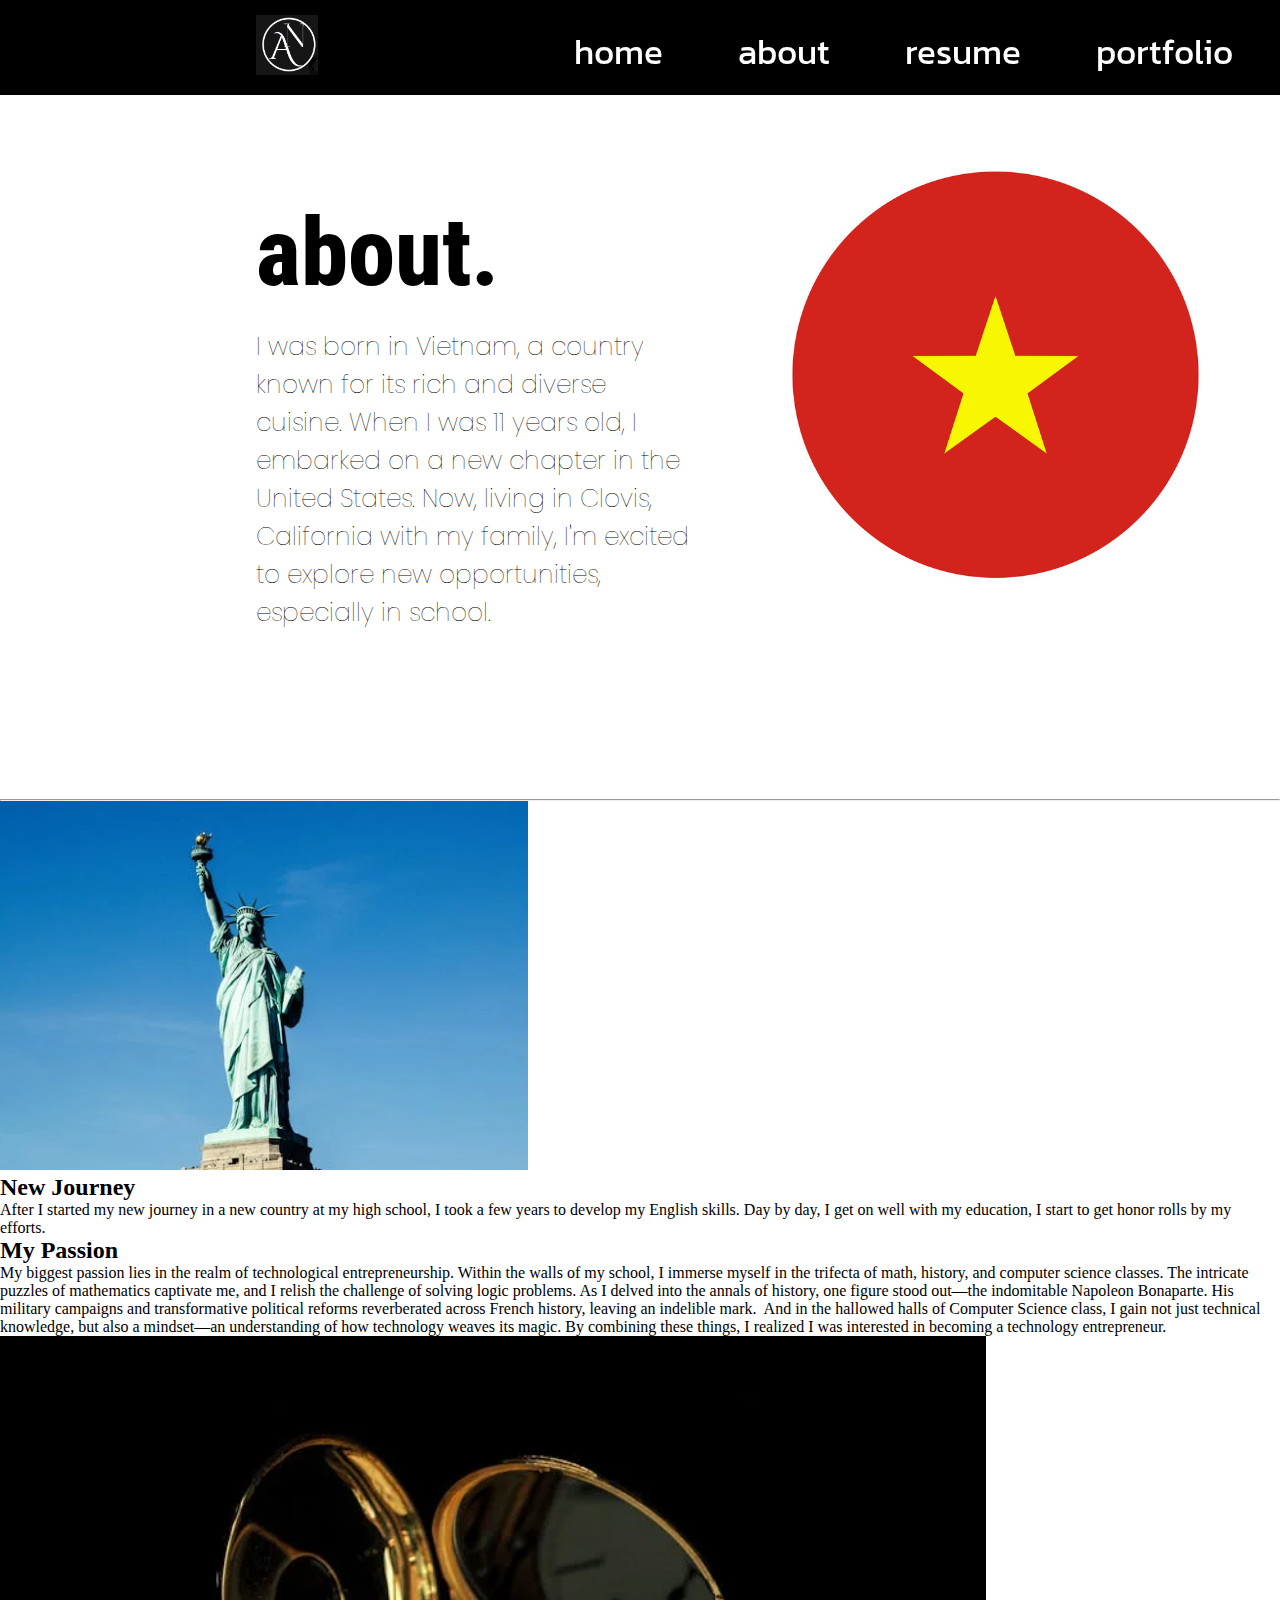
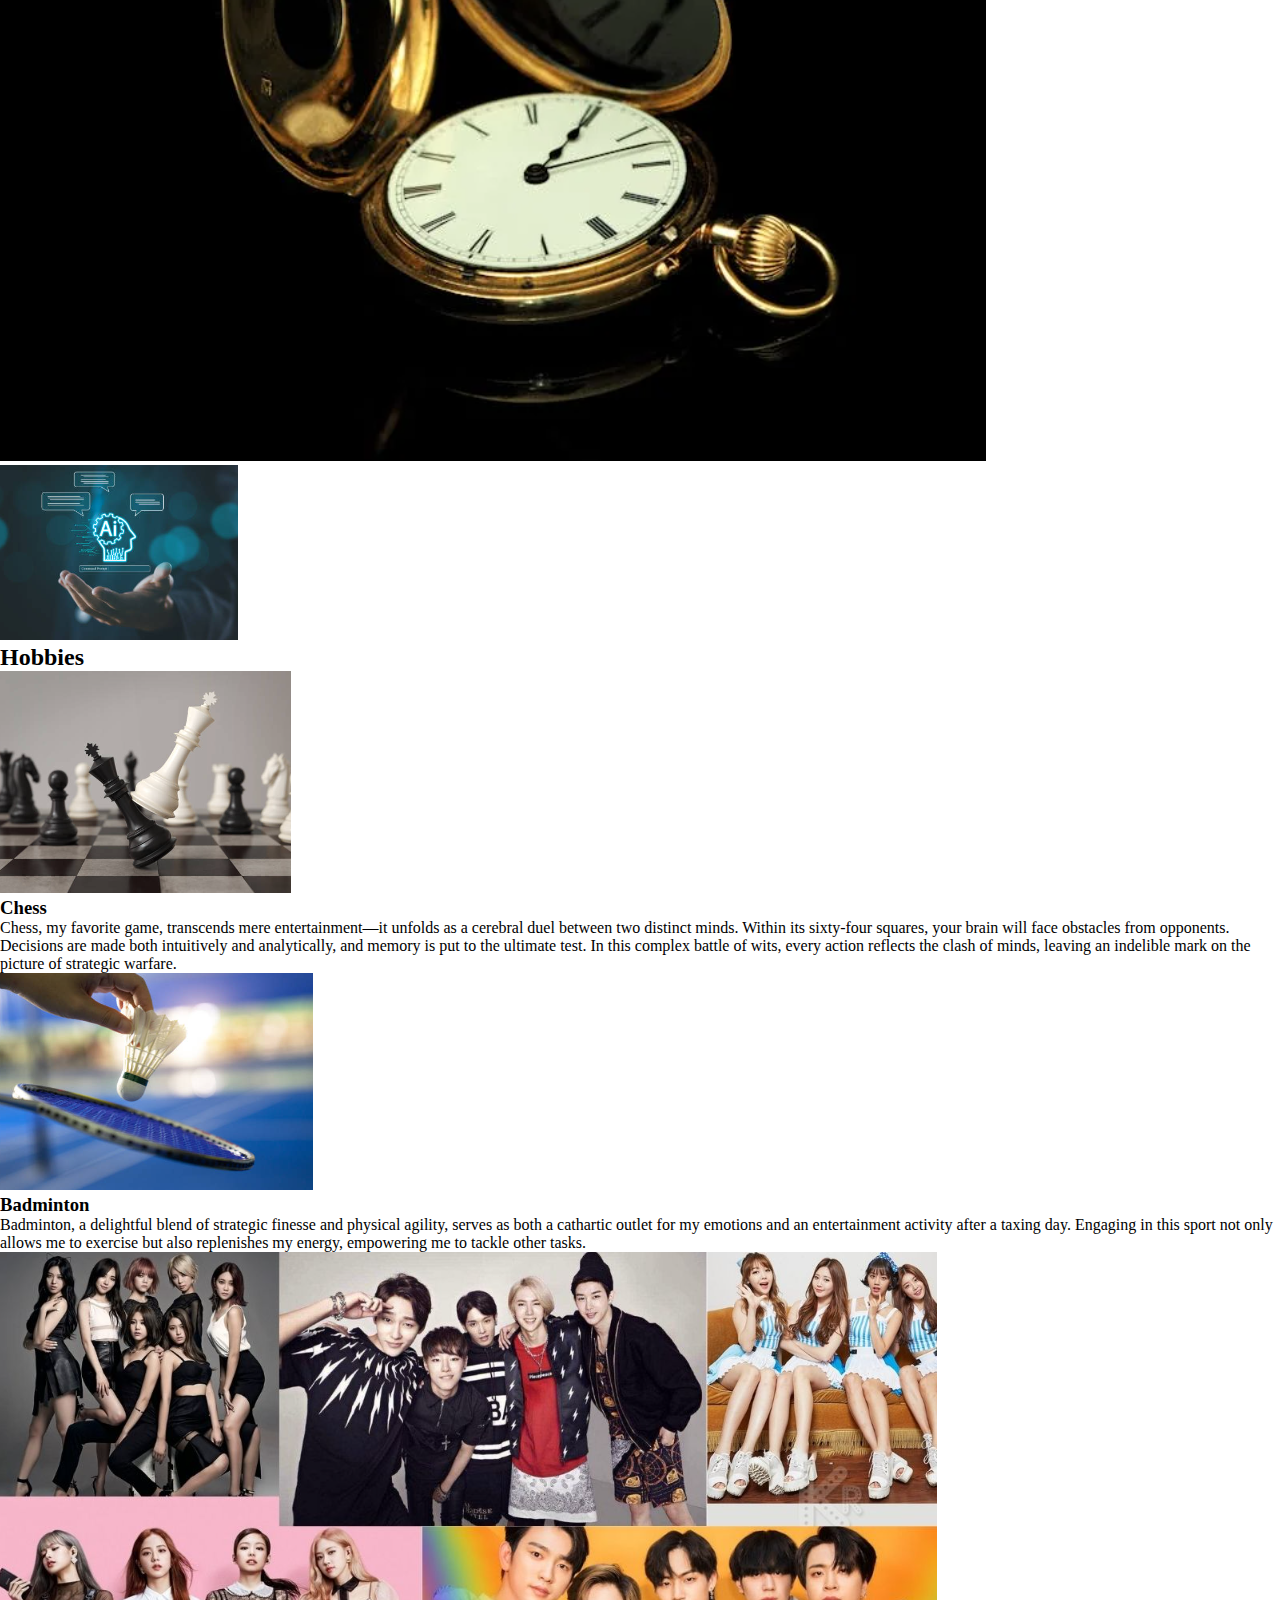
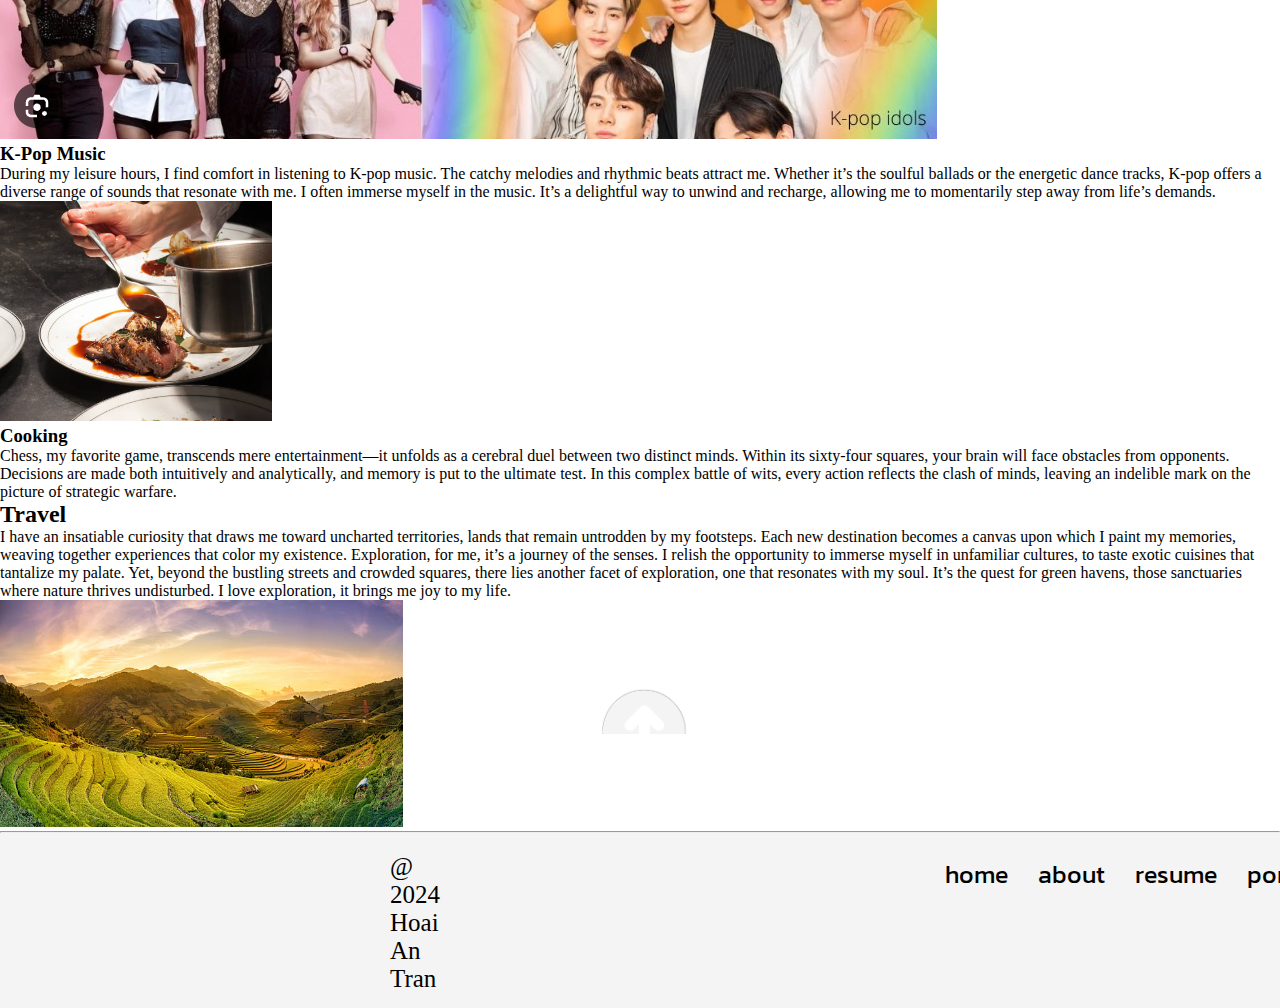
==== about.html @ 313aca64 "home done" ====
<!DOCTYPE html>
<html lang="en">

<head>
    <meta charset="UTF-8">
    <meta name="viewport" content="width=device-width, initial-scale=1.0">
    <title>Portfolio</title>
    <link rel="stylesheet" href="about.css">
</head>

<body>
    <nav>
        <img src="homw/logoan.png">
        <a href="index.html">home</a>
        <a href="about.html">about</a>
        <a href="resume.html">resume</a>
        <a href="portfolio.html">portfolio</a>
        <a href="contact.html" class="contact">contact</a>
    </nav>
    <div class="about" id="top">
        <section class="vietnam">
            <h1>about.</h1>
            <p>I was born in Vietnam, a country known for its rich and diverse cuisine. When I was 11 years old, I embarked
            on a new chapter in the United States. Now, living in Clovis, California with my family, I'm excited to
            explore new opportunities, especially in school.</p>
        </section>
        <img src="homw/namflag.png">
    </div>
    <hr>
    <div class="america">
        <img src="homw/freedomabout.png">
        <h2>New Journey</h2>
        <p>After I started my new journey in a new country at my high school, I took a few years to develop my English
            skills. Day by day, I get on well with my education, I start to get honor rolls by my efforts.</p>
    </div>
    <div class="passion">
        <h2>My Passion</h2>
        <p>My biggest passion lies in the realm of technological entrepreneurship. Within the walls of my school, I
            immerse myself in the trifecta of math, history, and computer science classes. The intricate puzzles of
            mathematics captivate me, and I relish the challenge of solving logic problems. As I delved into the annals
            of history, one figure stood out—the indomitable Napoleon Bonaparte. His military campaigns and
            transformative political reforms reverberated across French history, leaving an indelible mark.  And in the
            hallowed halls of Computer Science class, I gain not just technical knowledge, but also a mindset—an
            understanding of how technology weaves its magic. By combining these things, I realized I was interested in
            becoming a technology entrepreneur.</p>
        <section class="watch">
            <img src="homw/watchabout.png">
        </section>
        <section class="aii">
            <img src="homw/AIvshuman about.png">
        </section>
    </div>
    <div class="hobbies">
        <h2>Hobbies</h2>
        <section class="chess">
            <img src="homw/chessabout.png">
            <h3>Chess</h3>
            <p>Chess, my favorite game, transcends mere entertainment—it unfolds as a cerebral duel between two distinct
                minds. Within its sixty-four squares, your brain will face obstacles from opponents. Decisions are made
                both intuitively and analytically, and memory is put to the ultimate test. In this complex battle of
                wits, every action reflects the clash of minds, leaving an indelible mark on the picture of strategic
                warfare.</p>
        </section>
        <section class="badminton">
            <img src="homw/badmontonabout.png">
            <h3>Badminton</h3>
            <p>Badminton, a delightful blend of strategic finesse and physical agility, serves as both a cathartic
                outlet for my emotions and an entertainment activity after a taxing day. Engaging in this sport not only
                allows me to exercise but also replenishes my energy, empowering me to tackle other tasks.</p>
        </section>
        <section class="music">
            <img src="homw/kpop.png">
            <h3>K-Pop Music</h3>
            <p>During my leisure hours, I find comfort in listening to K-pop music. The catchy melodies and rhythmic
                beats attract me. Whether it’s the soulful ballads or the energetic dance tracks, K-pop offers a diverse
                range of sounds that resonate with me. I often immerse myself in the music. It’s a delightful way to
                unwind and recharge, allowing me to momentarily step away from life’s demands.</p>
        </section>
        <section class="cooking">
            <img src="homw/cookingabout.png">
            <h3>Cooking</h3>
            <p>Chess, my favorite game, transcends mere entertainment—it unfolds as a cerebral duel between two distinct
                minds. Within its sixty-four squares, your brain will face obstacles from opponents. Decisions are made
                both intuitively and analytically, and memory is put to the ultimate test. In this complex battle of
                wits, every action reflects the clash of minds, leaving an indelible mark on the picture of strategic
                warfare.</p>
        </section>
    </div>
    <div class="travel">
        <h2>Travel</h2>
        <p>I have an insatiable curiosity that draws me toward uncharted territories, lands that remain untrodden by my
            footsteps. Each new destination becomes a canvas upon which I paint my memories, weaving together
            experiences that color my existence. Exploration, for me, it’s a journey of the senses. I relish the
            opportunity to immerse myself in unfamiliar cultures, to taste exotic cuisines that tantalize my palate.
            Yet, beyond the bustling streets and crowded squares, there lies another facet of exploration, one that
            resonates with my soul. It’s the quest for green havens, those sanctuaries where nature thrives undisturbed.
            I love exploration, it brings me joy to my life.</p>
        <img src="homw/travelabout.png">
    </div>
    <section>
        <a href="#top" class="arrow"><img src="homw/arrown.png"  ></a>
    </section>
    <hr>
    <footer>
        <p>@ 2024 Hoai An Tran</p>
        <a href="index.html">home</a>
        <a href="about.html">about</a>
        <a href="resume.html">resume</a>
        <a href="portfolio.html">portfolio</a>
        <a href="contact.html">contact</a>
    </footer>
</body>

</html>
---- about.css ----
@import url('https://fonts.googleapis.com/css2?family=Kanit:ital,wght@0,100;0,200;0,300;0,400;0,500;0,600;0,700;0,800;0,900;1,100;1,200;1,300;1,400;1,500;1,600;1,700;1,800;1,900&display=swap');
@import url('https://fonts.googleapis.com/css2?family=Poppins:wght@500&display=swap');
@import url('https://fonts.googleapis.com/css2?family=Roboto+Condensed:ital,wght@0,800;1,800&display=swap');



*{
    box-sizing: border-box;
    padding: 0;
    margin: 0;
}

nav a{
    font-family: "Kanit", sans-serif;
    text-decoration: none;
    font-size: 35px;
    margin-right:75px;
    padding-top: 25px;;
    color:white;
    display: flex;
}
nav .contact{
    color:black;
    border-style: hidden;
    background-color: white;
    border-radius: 15px;
    margin-top:25px;
    margin-bottom:5px;
    padding-left:25px;
    padding-right:25px;
    padding-top:0;
    padding-bottom: 55px;
}
.contact:hover{
    background-color: black;
    color:white;
}
nav a:hover{
    color:black;
    border-style: hidden;
    background-color: white;
    border-radius: 15px;
    margin-top:25px;
    margin-bottom:5px;
    padding-left:25px;
    padding-right:25px;
    padding-top:0;
    padding-bottom: 55px;
    text-decoration: underline;
}
nav img{
    padding-top: 15px;
    width:80px;
    height:75px;
    margin-left:20vw;
    margin-right: 20vw;;
}
nav{
    background-color: black;
    display:flex;
    padding-bottom:15px;
    height:95px;
    padding-right:290px;
    position:sticky;
    top:0;
    z-index:10;
}
footer{
    background-color: rgba(244, 244, 244, 1);
    display:flex;
    padding-top:20px;
    padding-bottom:15px;
    position: relative;
}
footer a{
    margin-top: -1vw;
    font-family: "Kanit", sans-serif;
    text-decoration: none;
    font-size: 25px;
    padding:15px;
    color:black;
}
footer a:hover{
    text-decoration: underline;
}
footer p{
    font-size: 25px;
    margin-left:390px;
    margin-right:490px;
}
.arrow img{
    width:10%;
    margin-top: 10%;
    margin-bottom:0;
    left:45%;
    right:50%;
    position:absolute;
    top:417.8%;
}
.vietnam{
    margin-top:5vw;
    margin-left:20vw;
}
h1{
    font-family: "Roboto Condensed", sans-serif;
    font-optical-sizing: auto;
    font-weight: 800;
    font-style: normal;
    font-size: 95px;
}
.vietnam p{
    width:43%;
    margin-top: 20px;
    font-size: 25px;
    font-family: "Poppins", sans-serif;
    font-weight: 10;
    font-style: normal;
    margin-bottom:13vw;
}
.about{
    margin-top:8vw;
}
.about img{
    position:absolute;
    top:13vw;
    left:60vw;
}
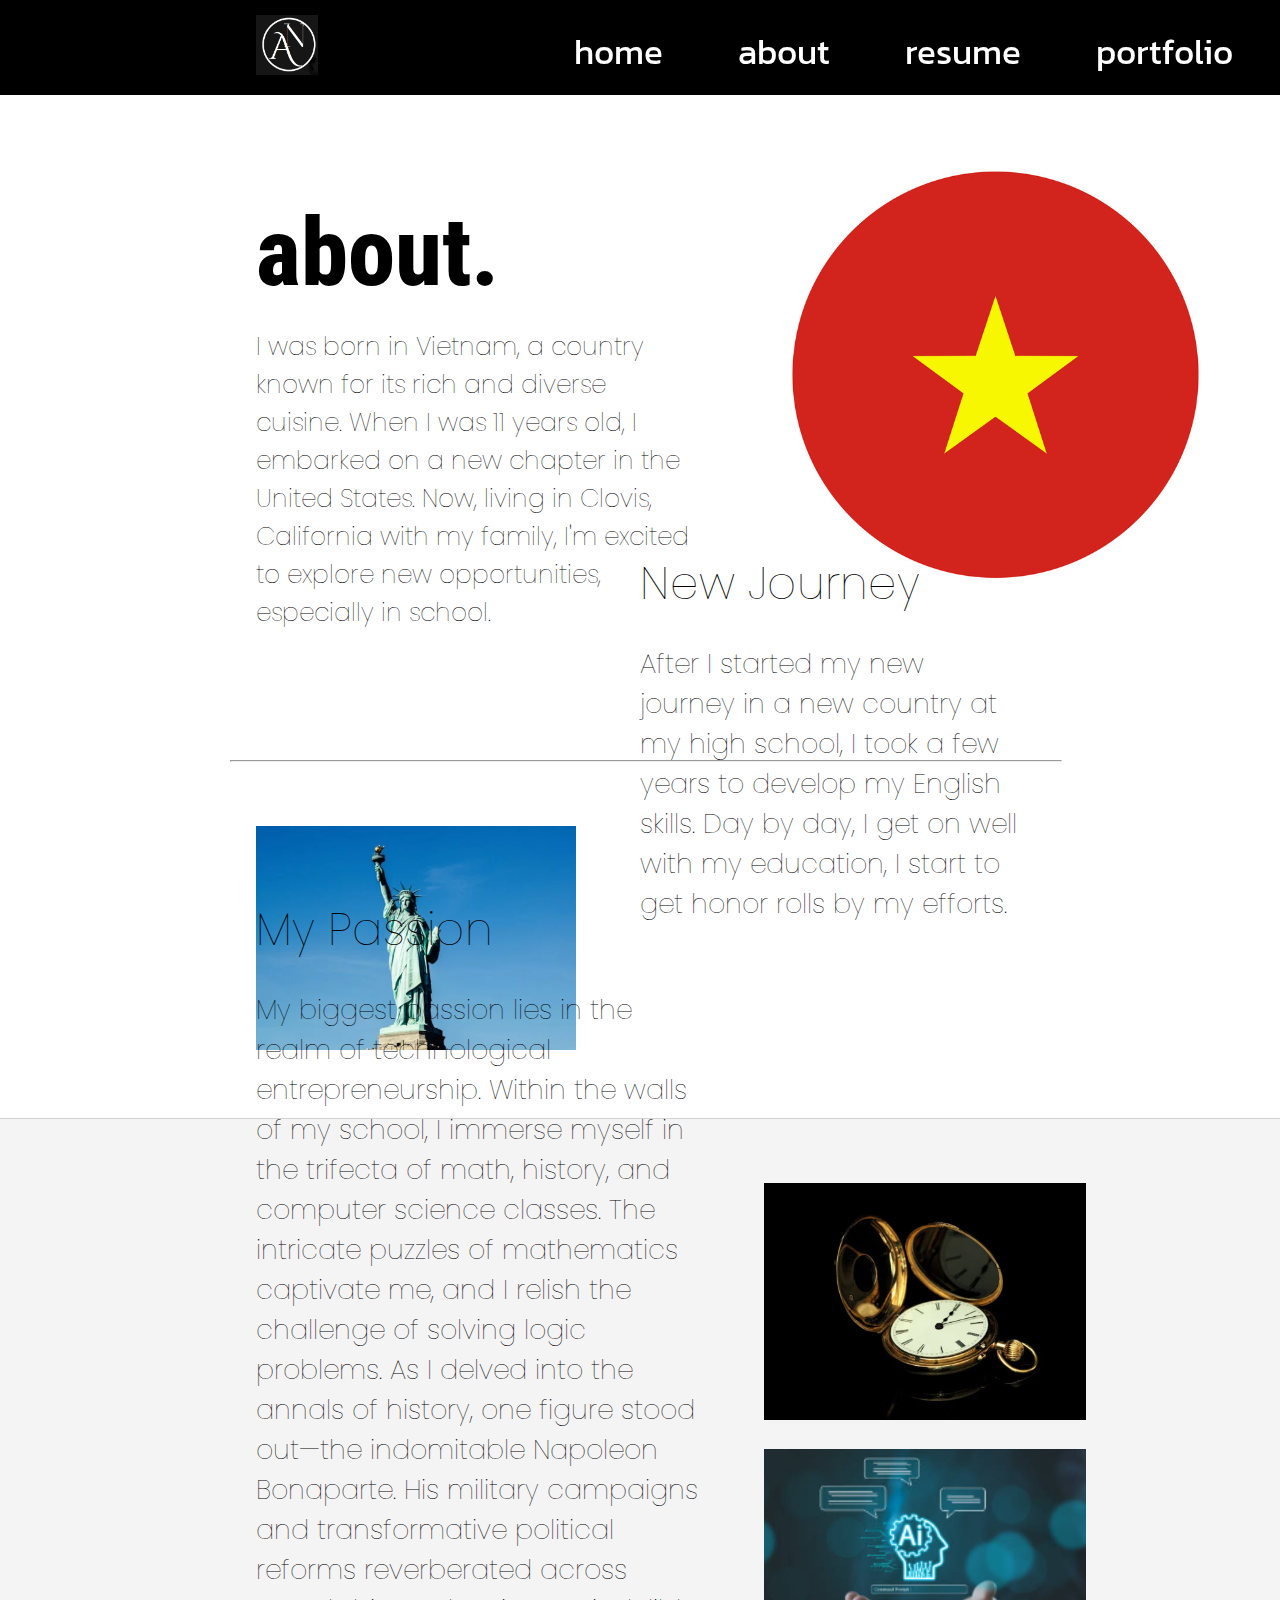
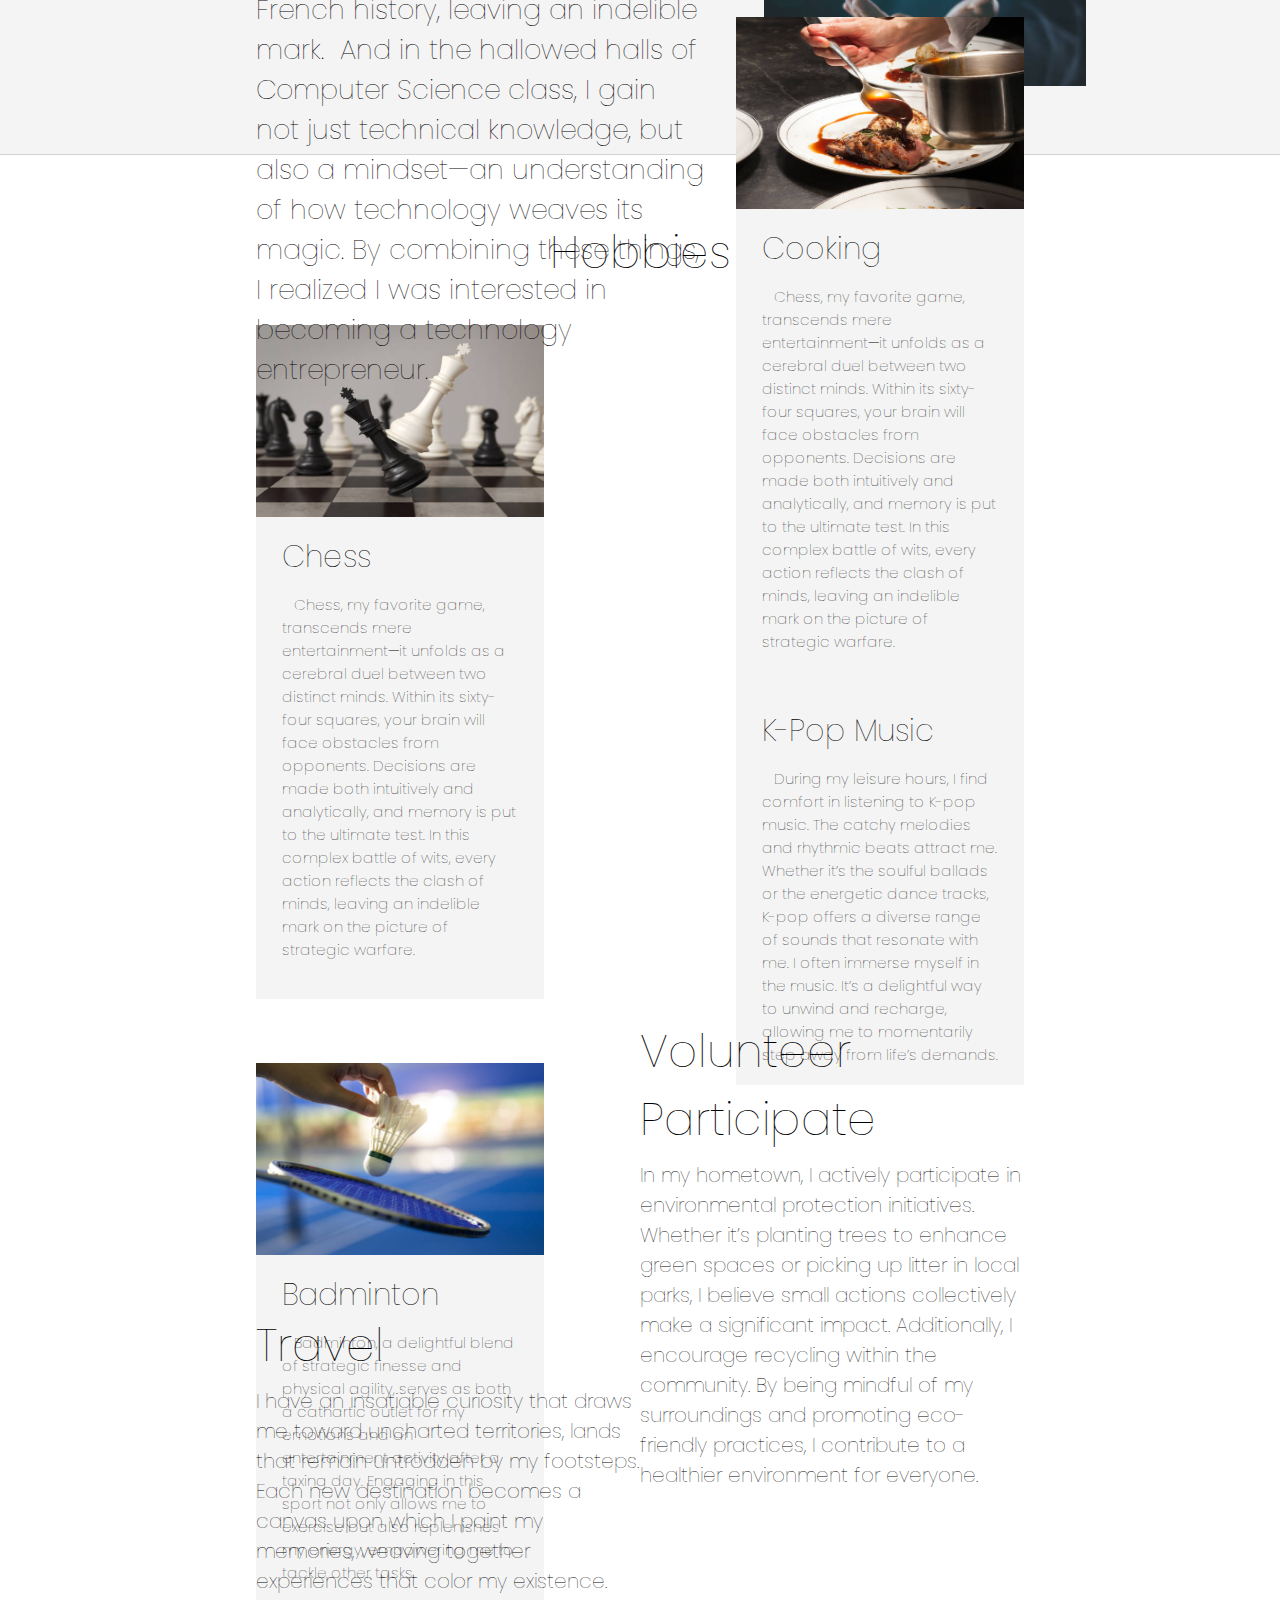
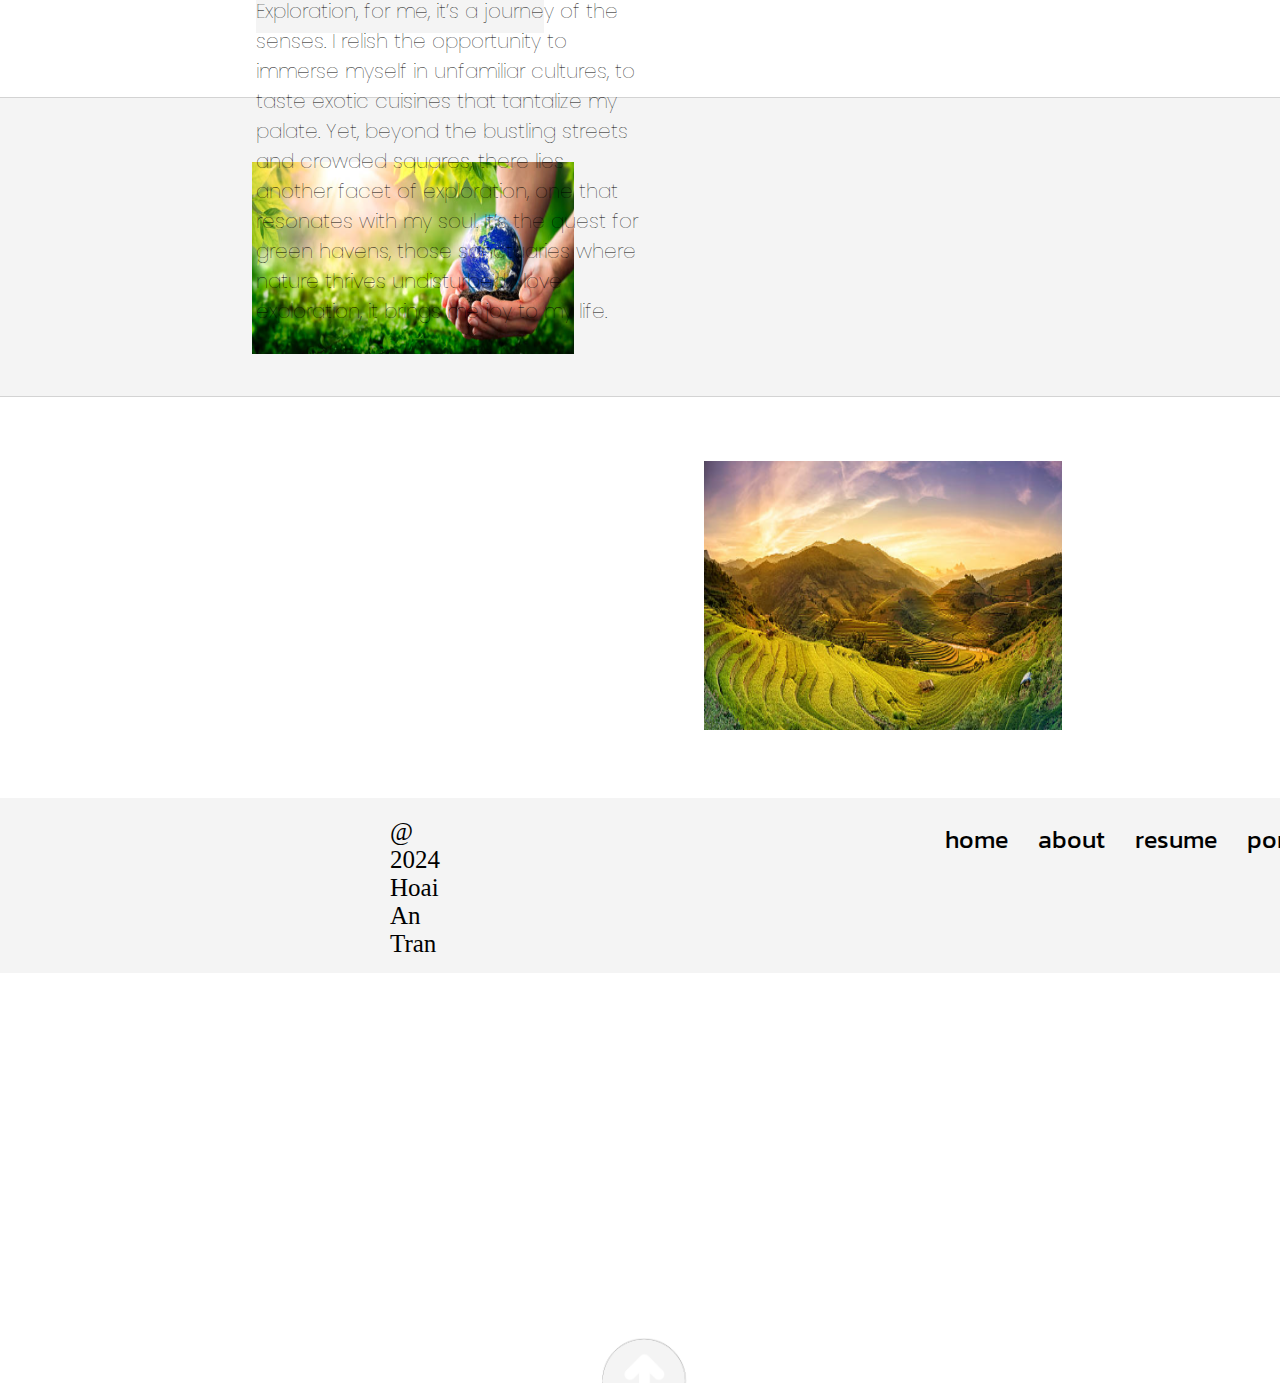
==== commit ee7961e3: "portfolio and contact left" ====
--- a/about.html
+++ b/about.html
@@ -4,7 +4,7 @@
 <head>
     <meta charset="UTF-8">
     <meta name="viewport" content="width=device-width, initial-scale=1.0">
-    <title>Portfolio</title>
+    <title>about</title>
     <link rel="stylesheet" href="about.css">
 </head>
 
@@ -20,29 +20,40 @@
     <div class="about" id="top">
         <section class="vietnam">
             <h1>about.</h1>
-            <p>I was born in Vietnam, a country known for its rich and diverse cuisine. When I was 11 years old, I embarked
-            on a new chapter in the United States. Now, living in Clovis, California with my family, I'm excited to
-            explore new opportunities, especially in school.</p>
+            <p>I was born in Vietnam, a country known for its rich and diverse cuisine. When I was 11 years old, I
+                embarked
+                on a new chapter in the United States. Now, living in Clovis, California with my family, I'm excited to
+                explore new opportunities, especially in school.</p>
         </section>
         <img src="homw/namflag.png">
     </div>
-    <hr>
+    <section class="first">
+        <hr>
+    </section>
     <div class="america">
         <img src="homw/freedomabout.png">
-        <h2>New Journey</h2>
-        <p>After I started my new journey in a new country at my high school, I took a few years to develop my English
-            skills. Day by day, I get on well with my education, I start to get honor rolls by my efforts.</p>
+        <section class="ame">
+            <h2>New Journey</h2>
+            <p>After I started my new journey in a new country at my high school, I took a few years to develop my
+                English
+                skills. Day by day, I get on well with my education, I start to get honor rolls by my efforts.</p>
+        </section>
     </div>
     <div class="passion">
-        <h2>My Passion</h2>
-        <p>My biggest passion lies in the realm of technological entrepreneurship. Within the walls of my school, I
-            immerse myself in the trifecta of math, history, and computer science classes. The intricate puzzles of
-            mathematics captivate me, and I relish the challenge of solving logic problems. As I delved into the annals
-            of history, one figure stood out—the indomitable Napoleon Bonaparte. His military campaigns and
-            transformative political reforms reverberated across French history, leaving an indelible mark.  And in the
-            hallowed halls of Computer Science class, I gain not just technical knowledge, but also a mindset—an
-            understanding of how technology weaves its magic. By combining these things, I realized I was interested in
-            becoming a technology entrepreneur.</p>
+        <section class="pass">
+            <h2>My Passion</h2>
+            <p>My biggest passion lies in the realm of technological entrepreneurship. Within the walls of my school, I
+                immerse myself in the trifecta of math, history, and computer science classes. The intricate puzzles of
+                mathematics captivate me, and I relish the challenge of solving logic problems. As I delved into the
+                annals
+                of history, one figure stood out—the indomitable Napoleon Bonaparte. His military campaigns and
+                transformative political reforms reverberated across French history, leaving an indelible mark.  And in
+                the
+                hallowed halls of Computer Science class, I gain not just technical knowledge, but also a mindset—an
+                understanding of how technology weaves its magic. By combining these things, I realized I was interested
+                in
+                becoming a technology entrepreneur.</p>
+        </section>
         <section class="watch">
             <img src="homw/watchabout.png">
         </section>
@@ -86,21 +97,32 @@
                 warfare.</p>
         </section>
     </div>
+    <div class="volunteer">
+        <img src="homw/environment.png">
+        <section class="part">
+            <h2>Volunteer Participate</h2>
+            <p>In my hometown, I actively participate in environmental protection initiatives. Whether it’s planting trees
+            to enhance green spaces or picking up litter in local parks, I believe small actions collectively make a
+            significant impact. Additionally, I encourage recycling within the community. By being mindful of my
+            surroundings and promoting eco-friendly practices, I contribute to a healthier environment for everyone.</p>
+        </section>
+    </div>
     <div class="travel">
-        <h2>Travel</h2>
-        <p>I have an insatiable curiosity that draws me toward uncharted territories, lands that remain untrodden by my
+        <section class="exper">
+            <h2>Travel</h2>
+            <p>I have an insatiable curiosity that draws me toward uncharted territories, lands that remain untrodden by my
             footsteps. Each new destination becomes a canvas upon which I paint my memories, weaving together
             experiences that color my existence. Exploration, for me, it’s a journey of the senses. I relish the
             opportunity to immerse myself in unfamiliar cultures, to taste exotic cuisines that tantalize my palate.
             Yet, beyond the bustling streets and crowded squares, there lies another facet of exploration, one that
             resonates with my soul. It’s the quest for green havens, those sanctuaries where nature thrives undisturbed.
             I love exploration, it brings me joy to my life.</p>
+        </section>
         <img src="homw/travelabout.png">
     </div>
     <section>
-        <a href="#top" class="arrow"><img src="homw/arrown.png"  ></a>
+        <a href="#top" class="arrow"><img src="homw/arrown.png"></a>
     </section>
-    <hr>
     <footer>
         <p>@ 2024 Hoai An Tran</p>
         <a href="index.html">home</a>
--- a/about.css
+++ b/about.css
@@ -71,6 +71,7 @@
     padding-top:20px;
     padding-bottom:15px;
     position: relative;
+    margin-top: 2vw;
 }
 footer a{
     margin-top: -1vw;
@@ -95,7 +96,7 @@
     left:45%;
     right:50%;
     position:absolute;
-    top:417.8%;
+    top:489.93%;
 }
 .vietnam{
     margin-top:5vw;
@@ -115,7 +116,7 @@
     font-family: "Poppins", sans-serif;
     font-weight: 10;
     font-style: normal;
-    margin-bottom:13vw;
+    margin-bottom:10vw;
 }
 .about{
     margin-top:8vw;
@@ -124,4 +125,198 @@
     position:absolute;
     top:13vw;
     left:60vw;
+}
+.first hr{
+    width:65%;
+    margin-left:18vw;
+}
+.america{
+    margin-top:5vw;
+    margin-bottom:5vw;
+}
+.america img{
+    width:25%;
+    margin-left:20vw;
+}
+.america h2{
+    font-size: 45px;
+    font-family: "Poppins", sans-serif;
+    font-weight: 10;
+    font-style: normal;
+    color:black;
+    margin-bottom:2vw;
+}
+.america p{
+    font-size: 27px;
+    font-family: "Poppins", sans-serif;
+    font-weight: 10;
+    font-style: normal;
+    color:black;
+}
+.ame{
+    width:30%;
+    left:50vw;
+    position: absolute;
+    top:43vw;
+}
+.passion{
+    background-color: rgba(244, 244, 244, 1);
+    border-color:lightgrey;
+    border-style: solid;
+    border-width: 0.1px;
+    margin-left:-5px;
+    margin-right:-5px;
+    padding-top:5vw;
+    padding-bottom: 3vw;;
+}
+.pass{
+    width:35%;
+    left:20vw;
+    position: absolute;
+    top:70vw;
+}
+.pass h2{
+    font-size: 45px;
+    font-family: "Poppins", sans-serif;
+    font-weight: 10;
+    font-style: normal;
+    color:black;
+    margin-bottom:2vw;
+}
+.pass p{
+    font-size: 27px;
+    font-family: "Poppins", sans-serif;
+    font-weight: 10;
+    font-style: normal;
+    color:black;
+}
+.passion img{
+    width:25%;
+    margin-bottom:2vw;
+    margin-left:60vw;
+}
+.hobbies h2{
+    display: flex;
+    justify-content: center;
+    margin-top:5vw;
+    font-size: 45px;
+    font-family: "Poppins", sans-serif;
+    font-weight: 10;
+    font-style: normal;
+    margin-bottom: 3vw;
+}
+.hobbies img{
+    width:100%;
+    height: 15vw;
+}
+.hobbies section{
+    border-style:hidden;
+    background-color: rgba(244, 244, 244, 1);
+    border-color:lightgrey;
+    width:22.5%;
+    margin-bottom: 5vw;;
+}
+.hobbies h3{
+    font-family: "Poppins", sans-serif;
+    font-weight: 10;
+    font-style: normal;
+    font-size: 30px;
+    text-indent: 2vw;
+    padding-top: 1vw;
+    padding-bottom: 1vw;
+}
+.hobbies p{
+    font-family: "Poppins", sans-serif;
+    font-weight: 10;
+    font-style: normal;
+    font-size: 15px;
+    text-indent:1vw;
+    margin-left: 2vw;
+    margin-right: 2vw;
+}
+.chess{
+    margin-left:20vw;
+    padding-bottom: 3vw;;
+}
+.cooking{
+    position: absolute;
+    top:126.35vw;
+    left:57.5%;
+    padding-bottom: 2.98vw;
+}
+.badminton{
+    margin-left:20vw;
+    padding-bottom:3.8vw;
+}
+.music{
+    position: absolute;
+    top:164vw;
+    left:57.5%;
+    padding-bottom: 1.5vw;
+}
+.volunteer img{
+    width: 25%;
+    height: 15vw;
+    margin-left:20vw;
+}
+.volunteer{
+    margin-bottom: 5vw;
+    background-color: rgba(244, 244, 244, 1);
+    border-color:lightgrey;
+    border-style: solid;
+    border-width: 0.1px;
+    margin-left:-5px;
+    margin-right:-5px;
+    padding-top:5vw;
+    padding-bottom: 3vw;;
+}
+.part{
+    width:30%;
+    left:50vw;
+    position: absolute;
+    top:204.5vw;
+}
+.part h2{
+    font-size: 45px;
+    font-family: "Poppins", sans-serif;
+    font-weight: 10;
+    font-style: normal;
+    color:black;
+    margin-bottom:0.5vw;
+}
+.part p{
+    font-size: 20px;
+    font-family: "Poppins", sans-serif;
+    font-weight: 10;
+    font-style: normal;
+    color:black;
+}
+.travel{
+    margin-bottom:5vw;
+}
+.travel h2{
+    font-size: 45px;
+    font-family: "Poppins", sans-serif;
+    font-weight: 10;
+    font-style: normal;
+    color:black;
+    margin-bottom:0.5vw;
+}
+.travel p{
+    font-size: 20px;
+    font-family: "Poppins", sans-serif;
+    font-weight: 10;
+    font-style: normal;
+    color:black;
+}
+.exper{
+    width:30%;
+    left:20vw;
+    position: absolute;
+    top:227.5vw;
+}
+.travel img{
+    width: 28%;
+    height: 21vw;
+    margin-left:55vw;
 }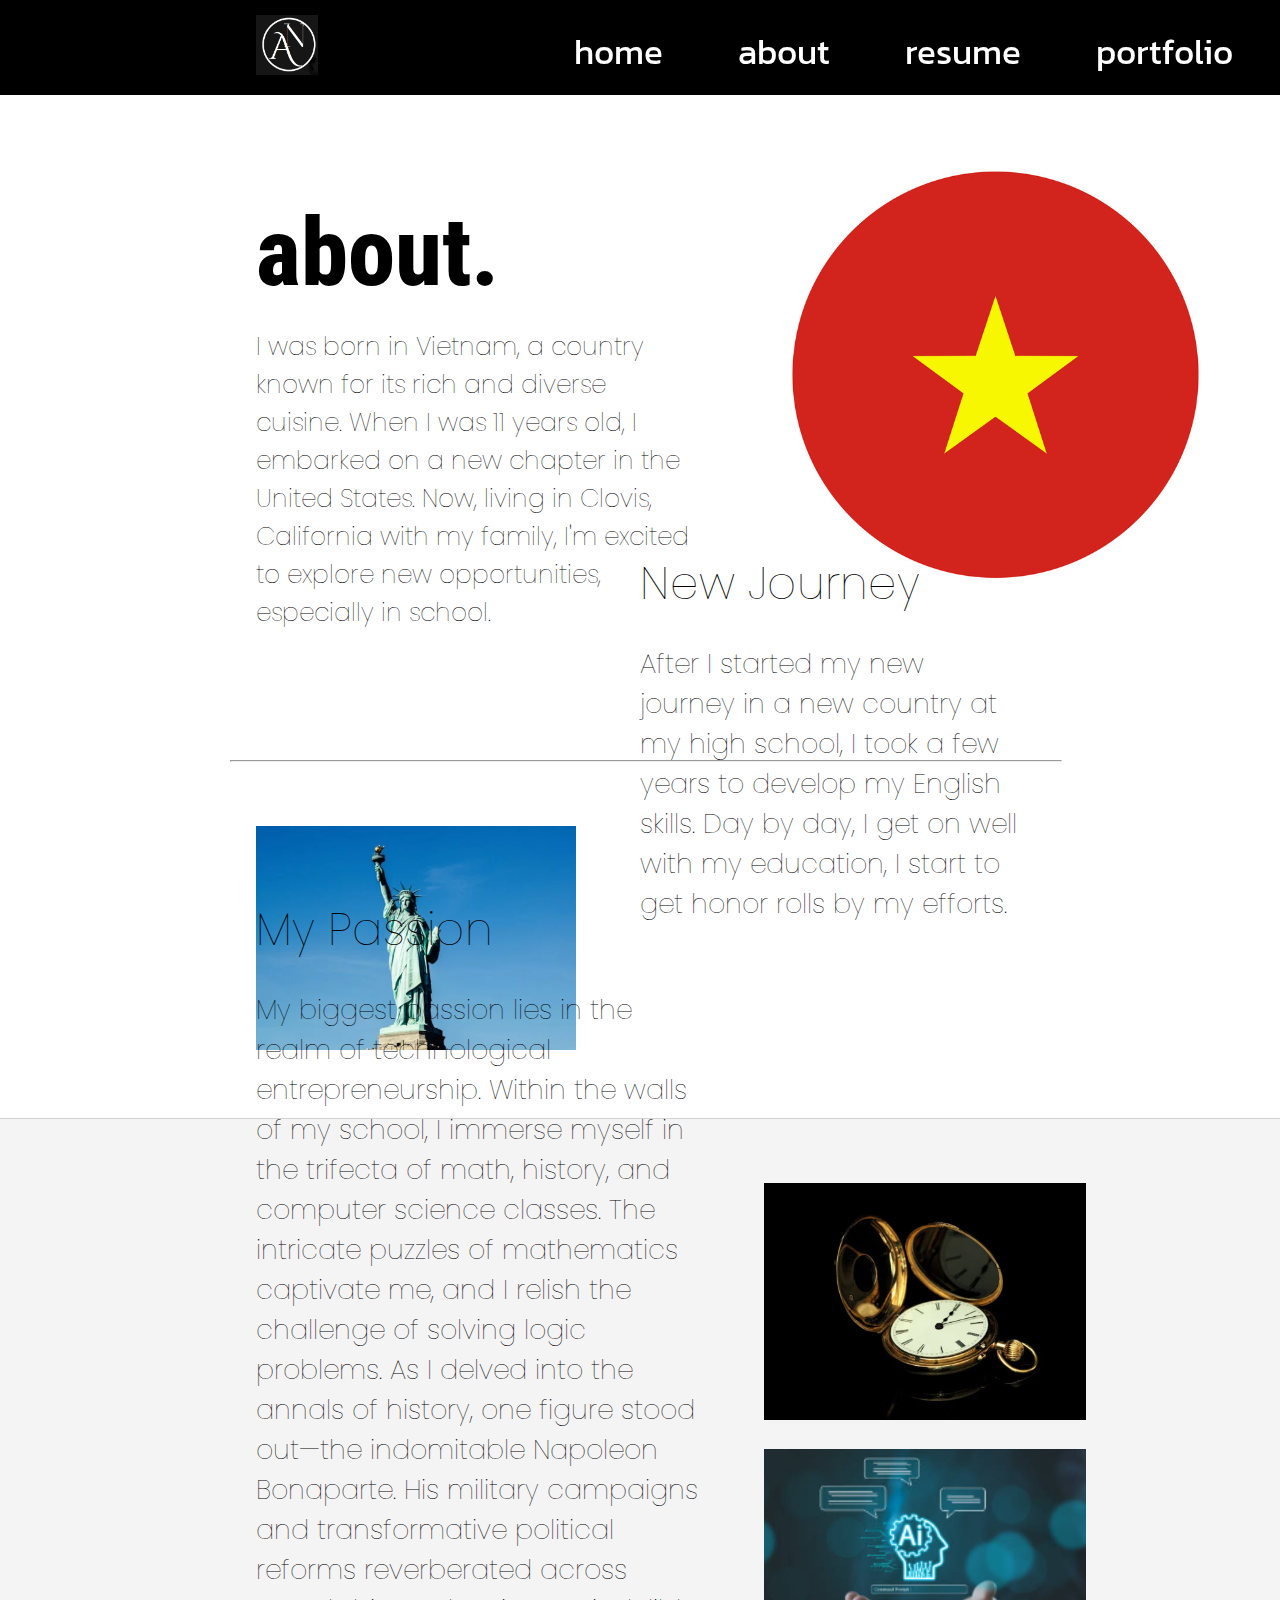
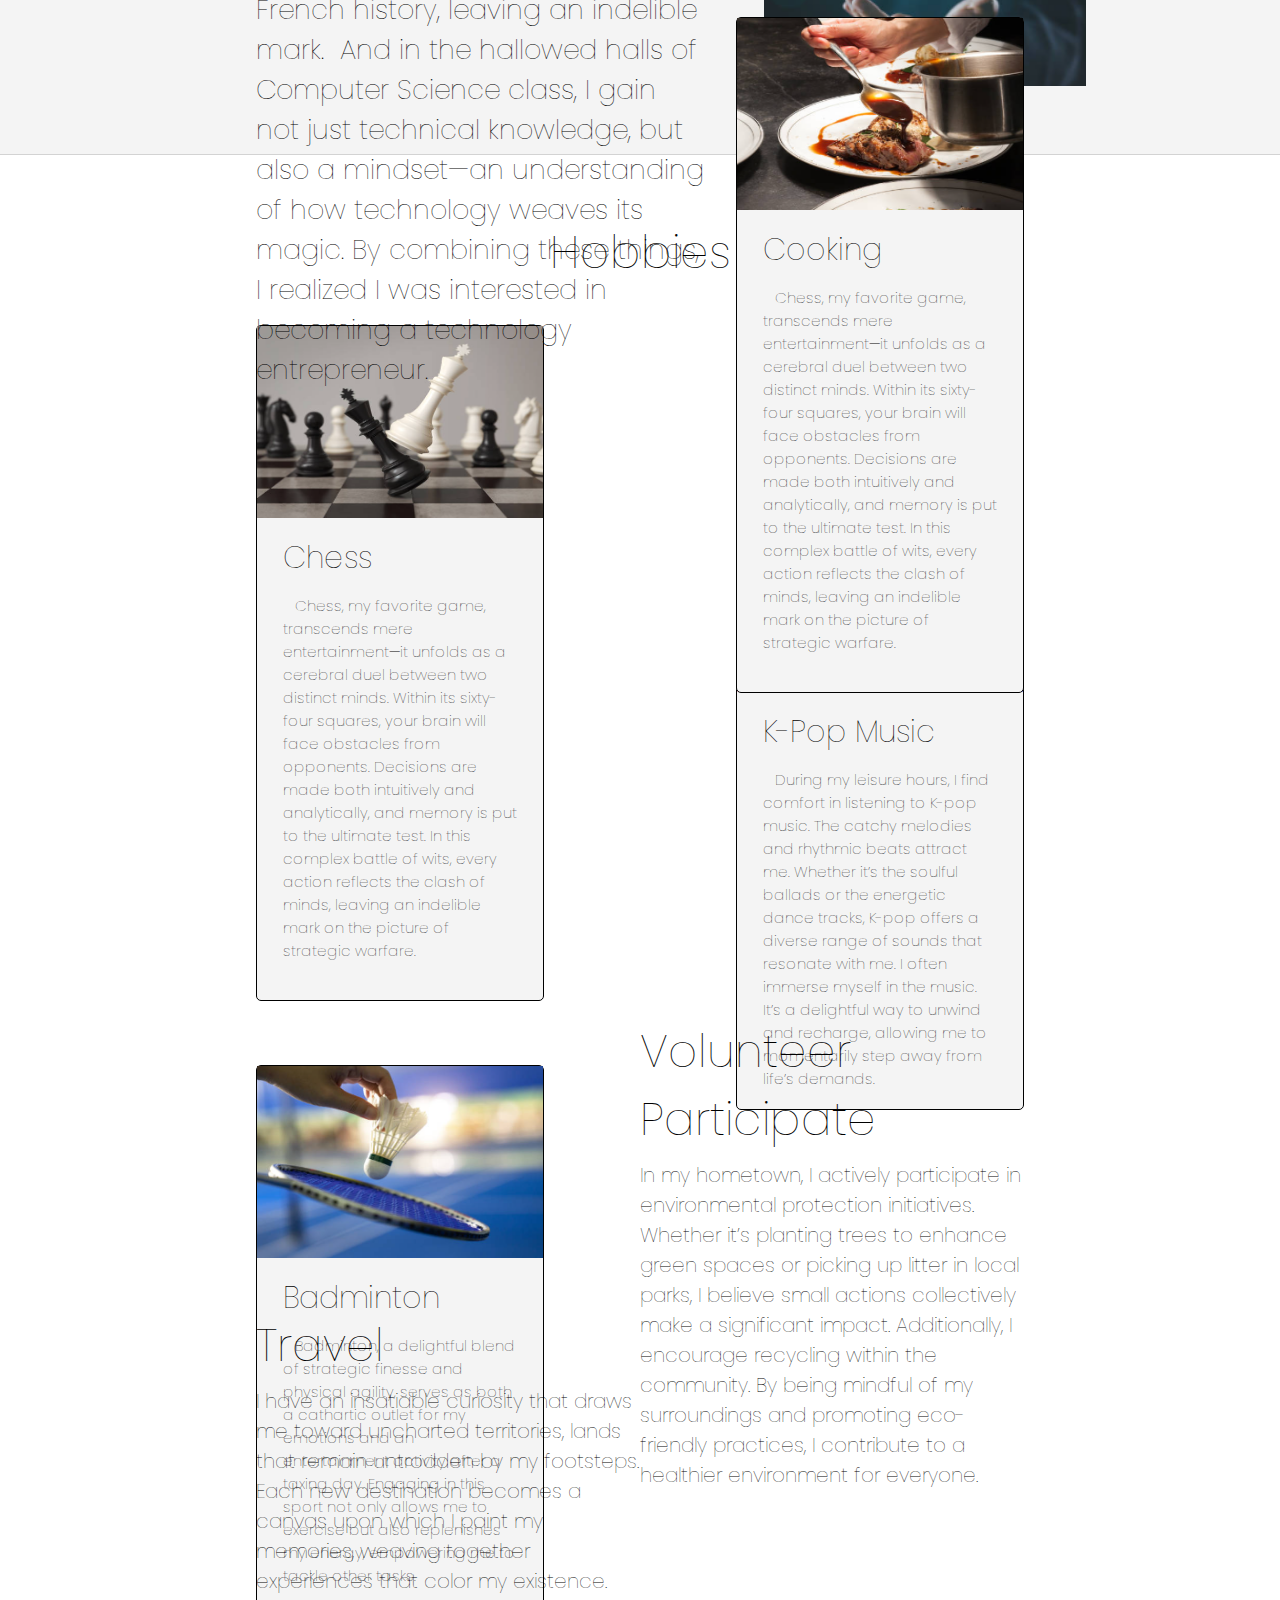
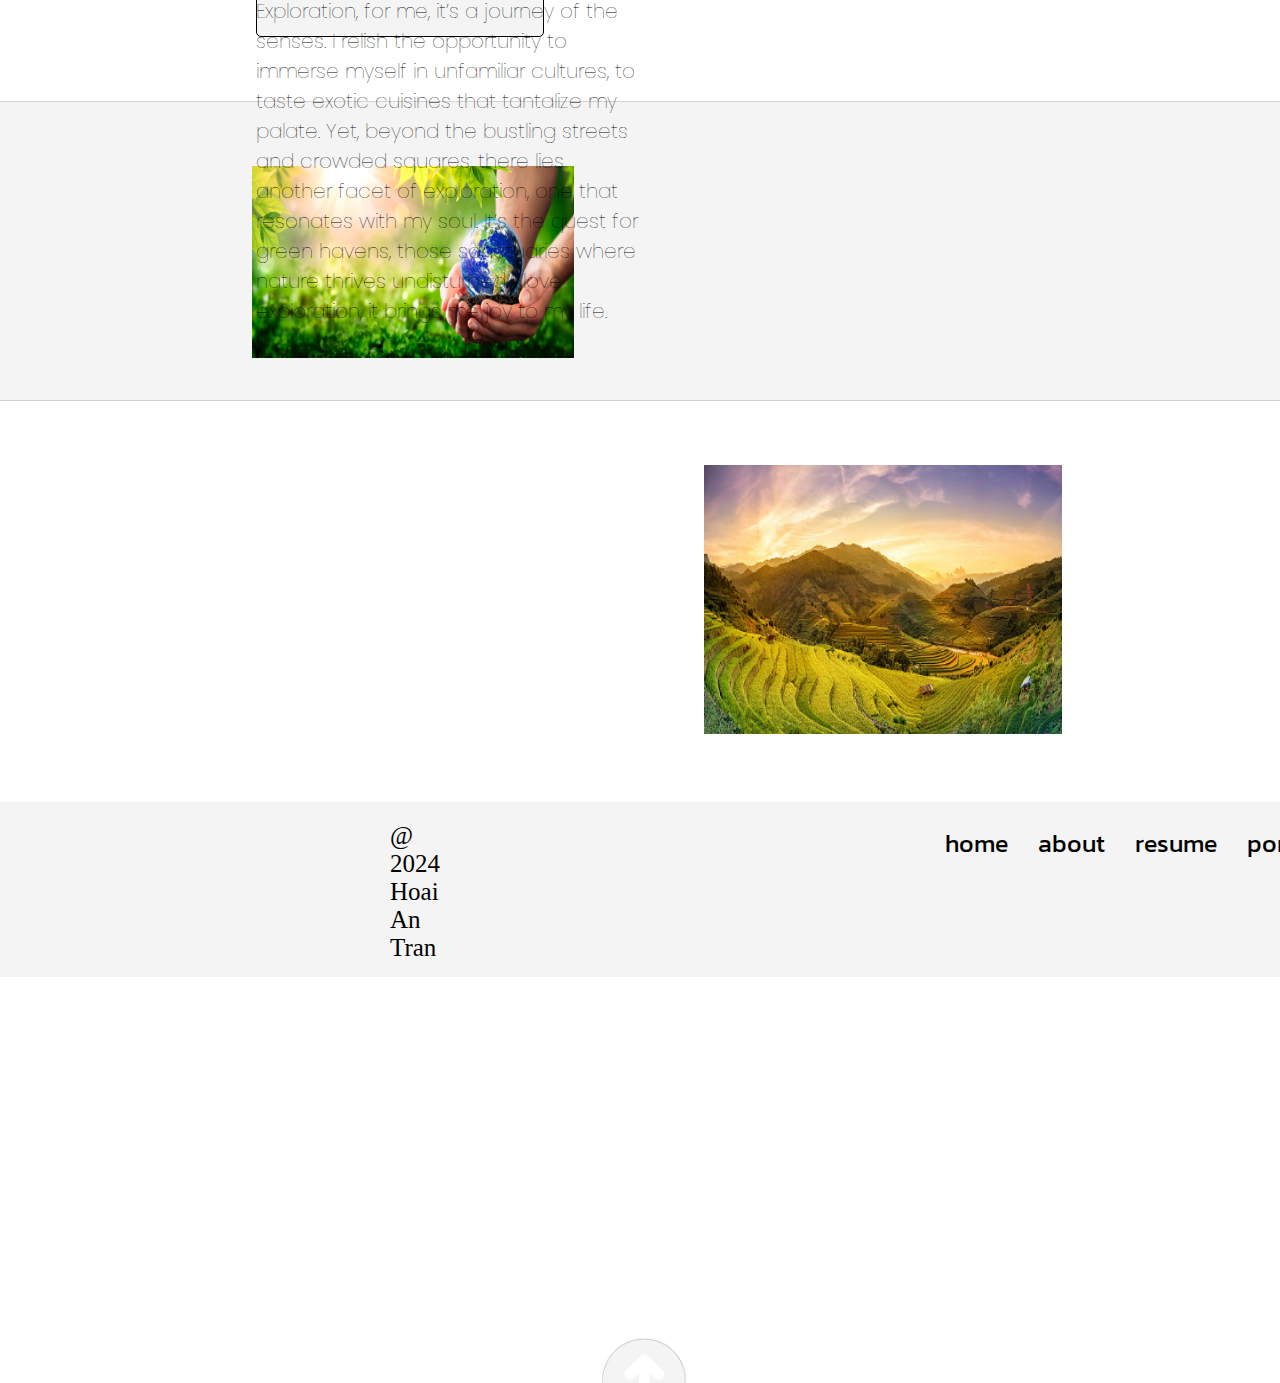
==== commit 87800df3: "layout done" ====
--- a/about.html
+++ b/about.html
@@ -11,7 +11,7 @@
 <body>
     <nav>
         <img src="homw/logoan.png">
-        <a href="index.html">home</a>
+        <a href="home.html">home</a>
         <a href="about.html">about</a>
         <a href="resume.html">resume</a>
         <a href="portfolio.html">portfolio</a>
@@ -125,7 +125,7 @@
     </section>
     <footer>
         <p>@ 2024 Hoai An Tran</p>
-        <a href="index.html">home</a>
+        <a href="home.html">home</a>
         <a href="about.html">about</a>
         <a href="resume.html">resume</a>
         <a href="portfolio.html">portfolio</a>
--- a/about.css
+++ b/about.css
@@ -210,9 +210,10 @@
     height: 15vw;
 }
 .hobbies section{
-    border-style:hidden;
+    border-style:solid;
+    border-radius: 5px;
+    border-width: 1px;;
     background-color: rgba(244, 244, 244, 1);
-    border-color:lightgrey;
     width:22.5%;
     margin-bottom: 5vw;;
 }
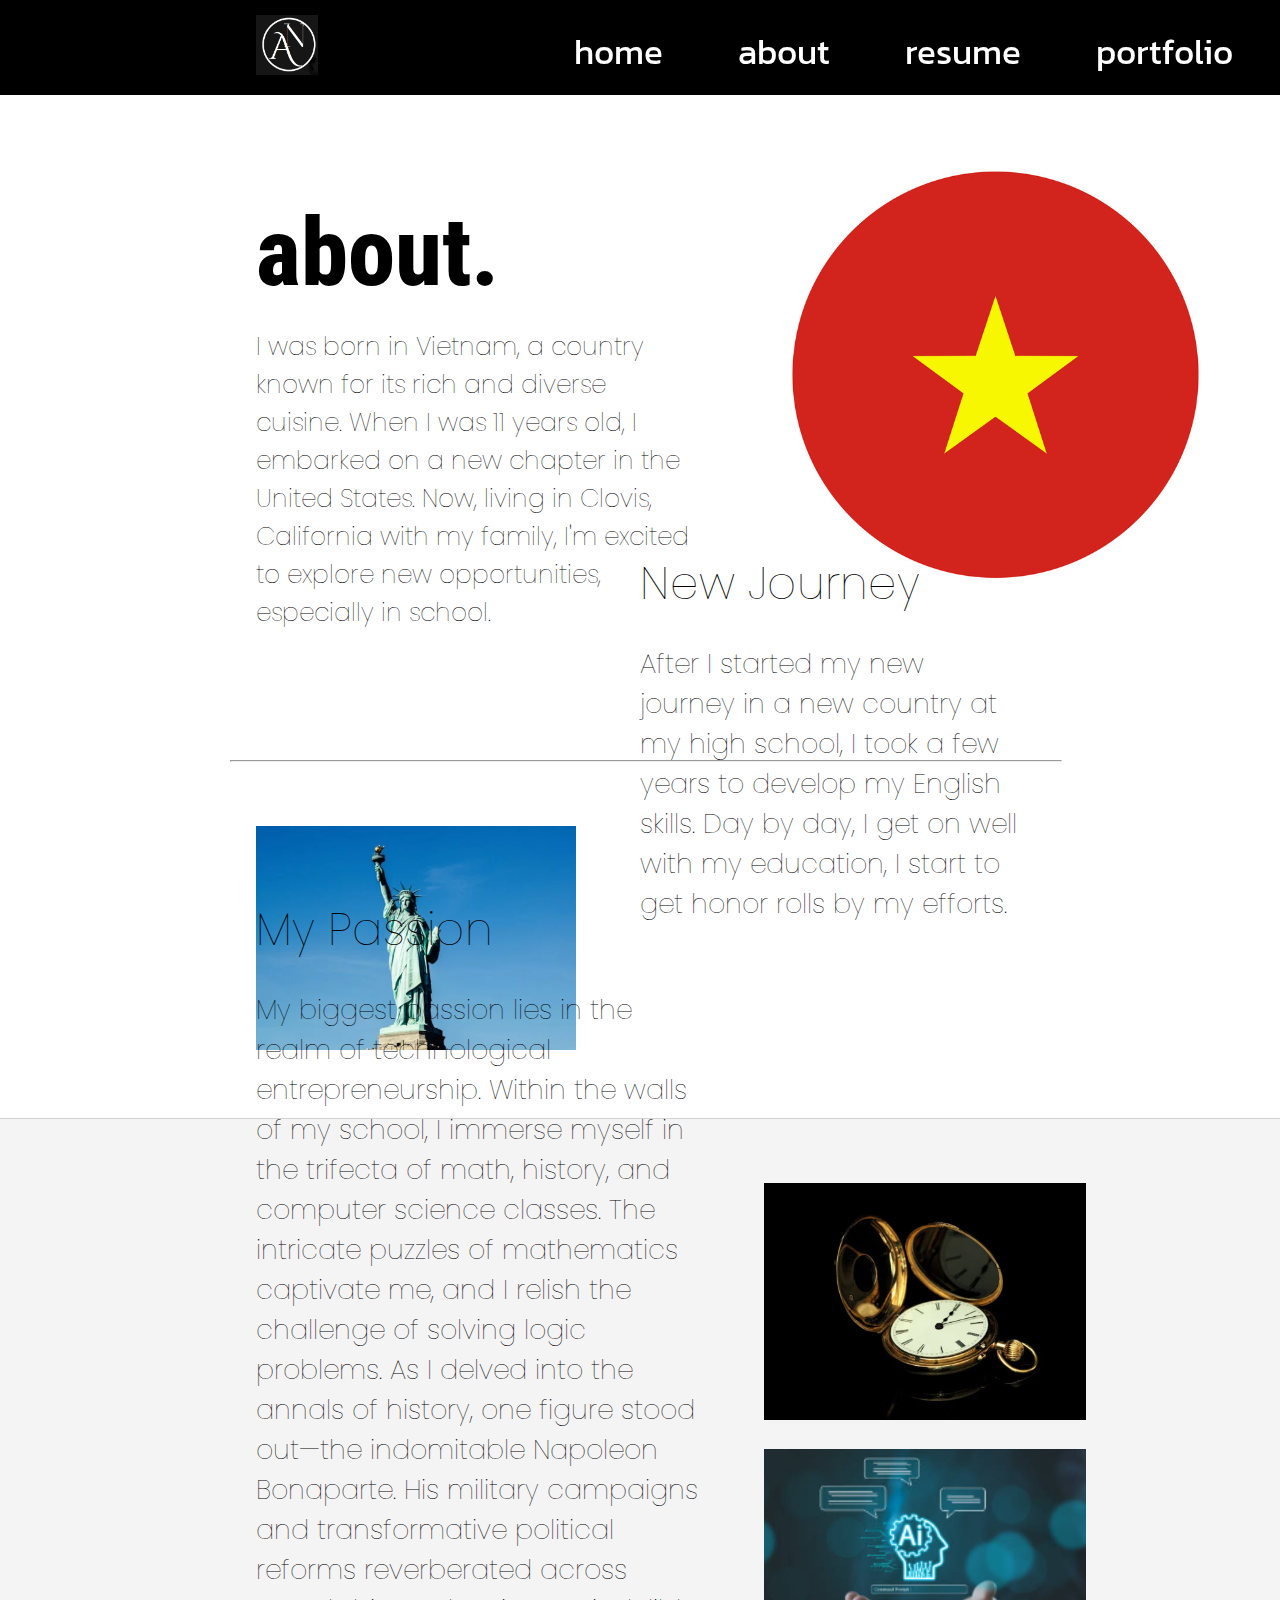
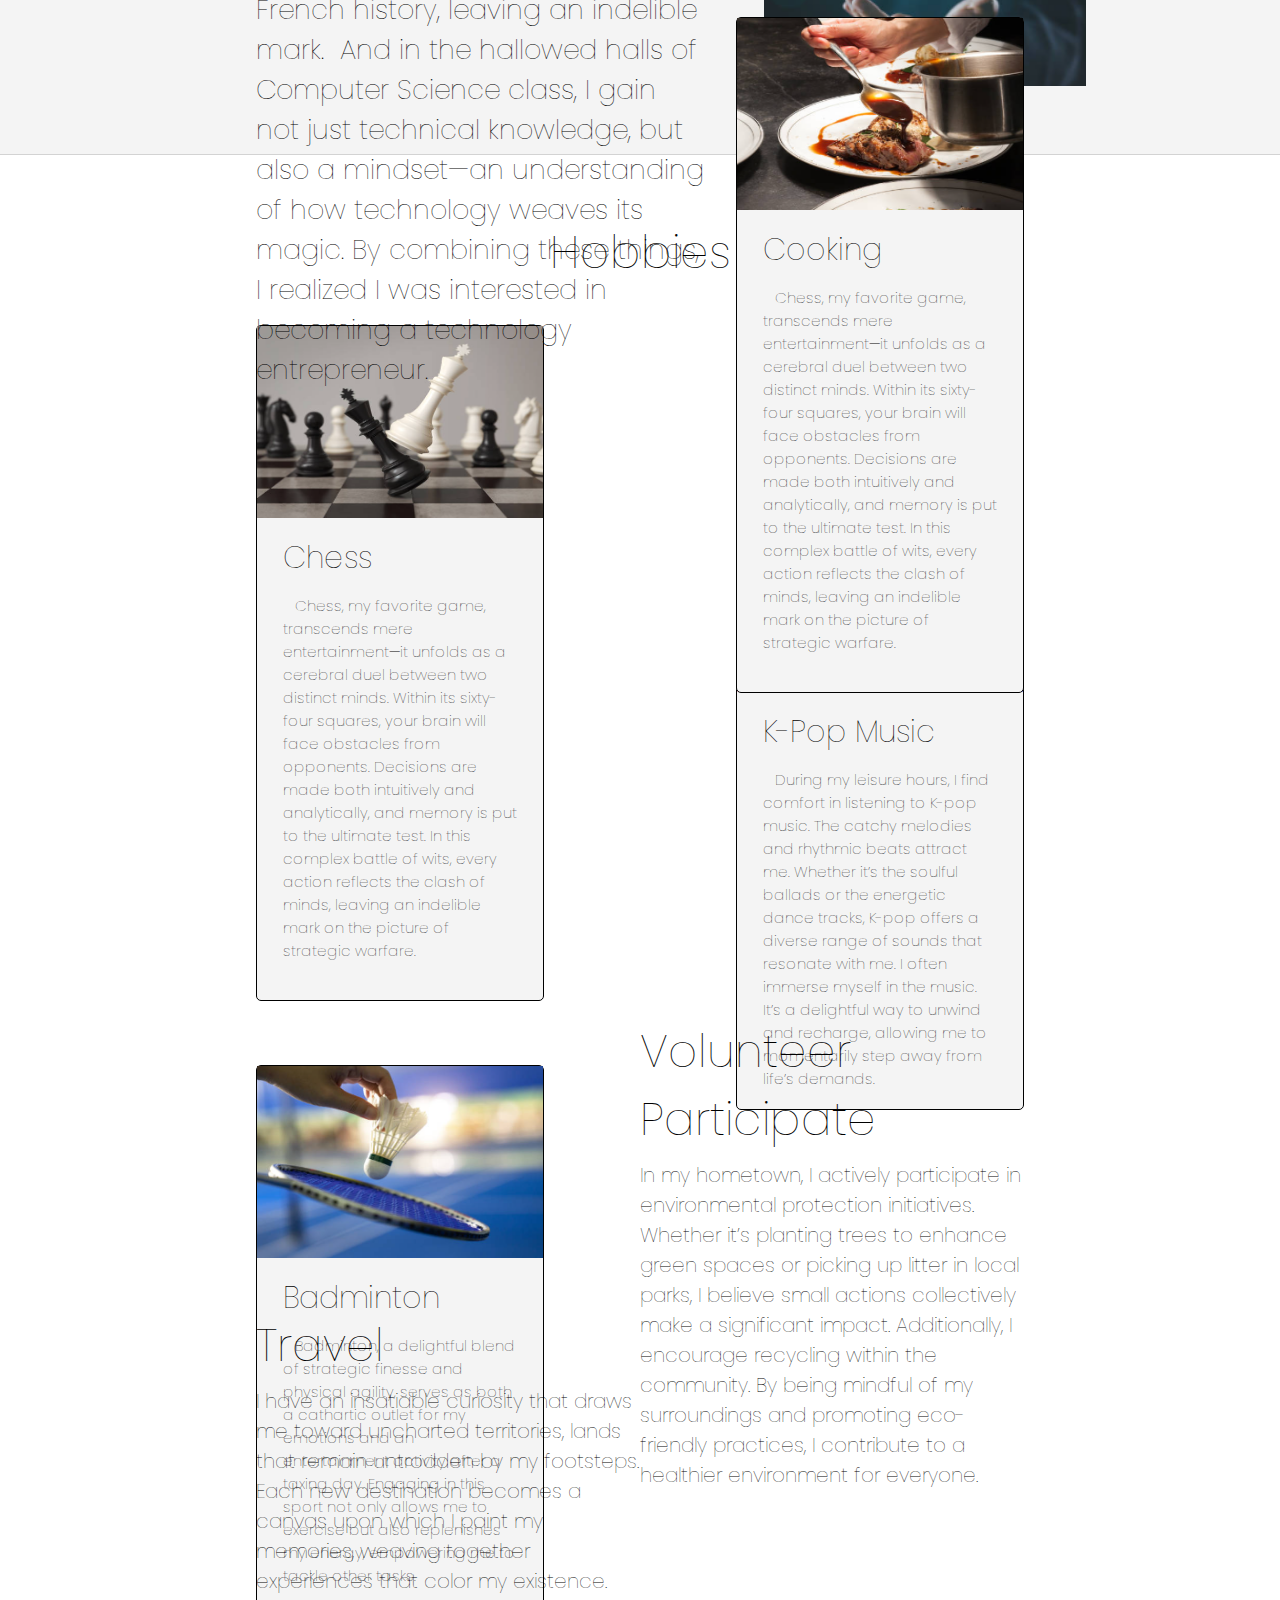
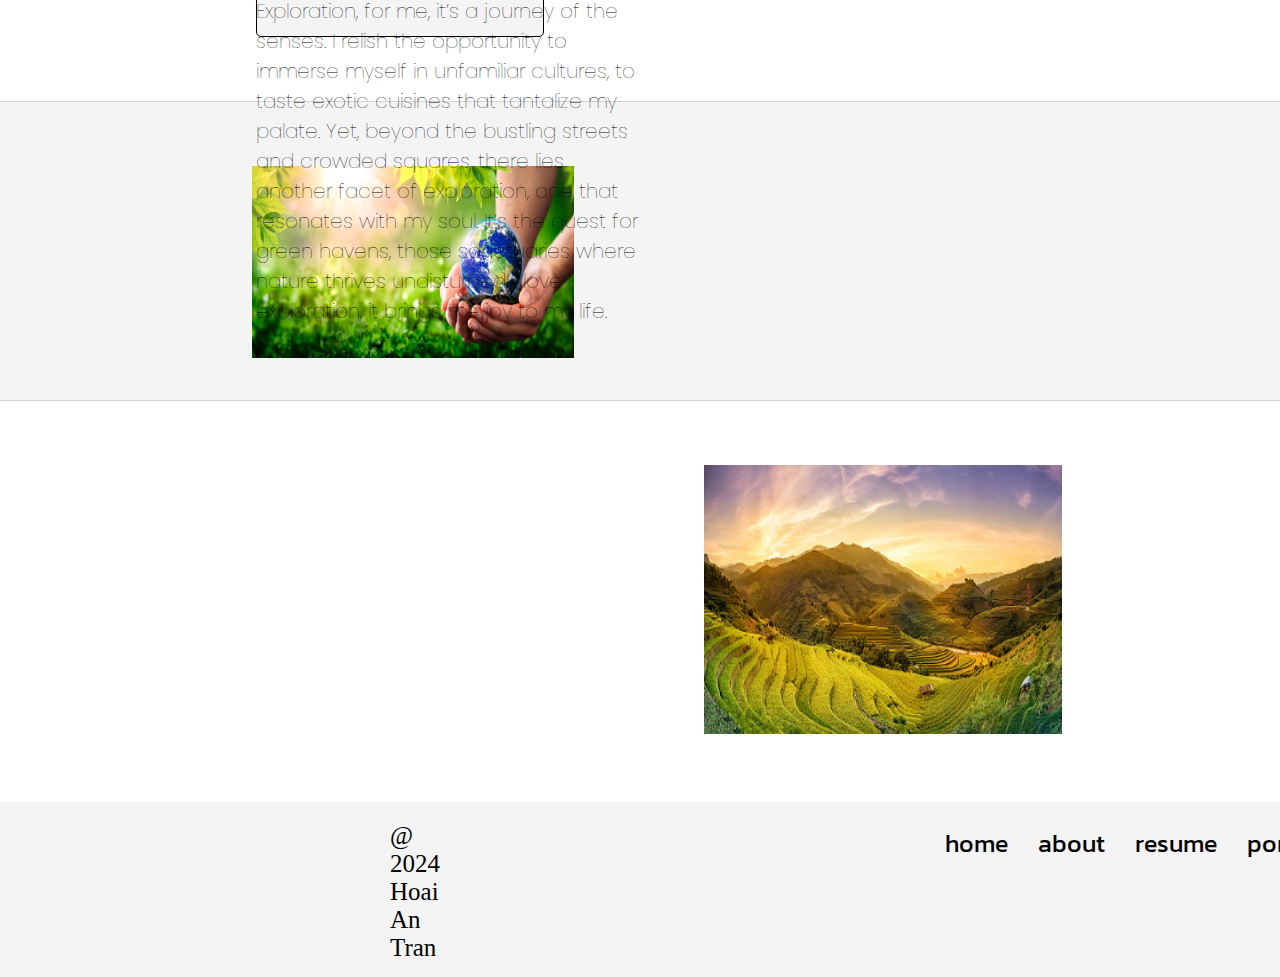
==== commit 92b08072: "done" ====
--- a/about.html
+++ b/about.html
@@ -120,9 +120,6 @@
         </section>
         <img src="homw/travelabout.png">
     </div>
-    <section>
-        <a href="#top" class="arrow"><img src="homw/arrown.png"></a>
-    </section>
     <footer>
         <p>@ 2024 Hoai An Tran</p>
         <a href="home.html">home</a>
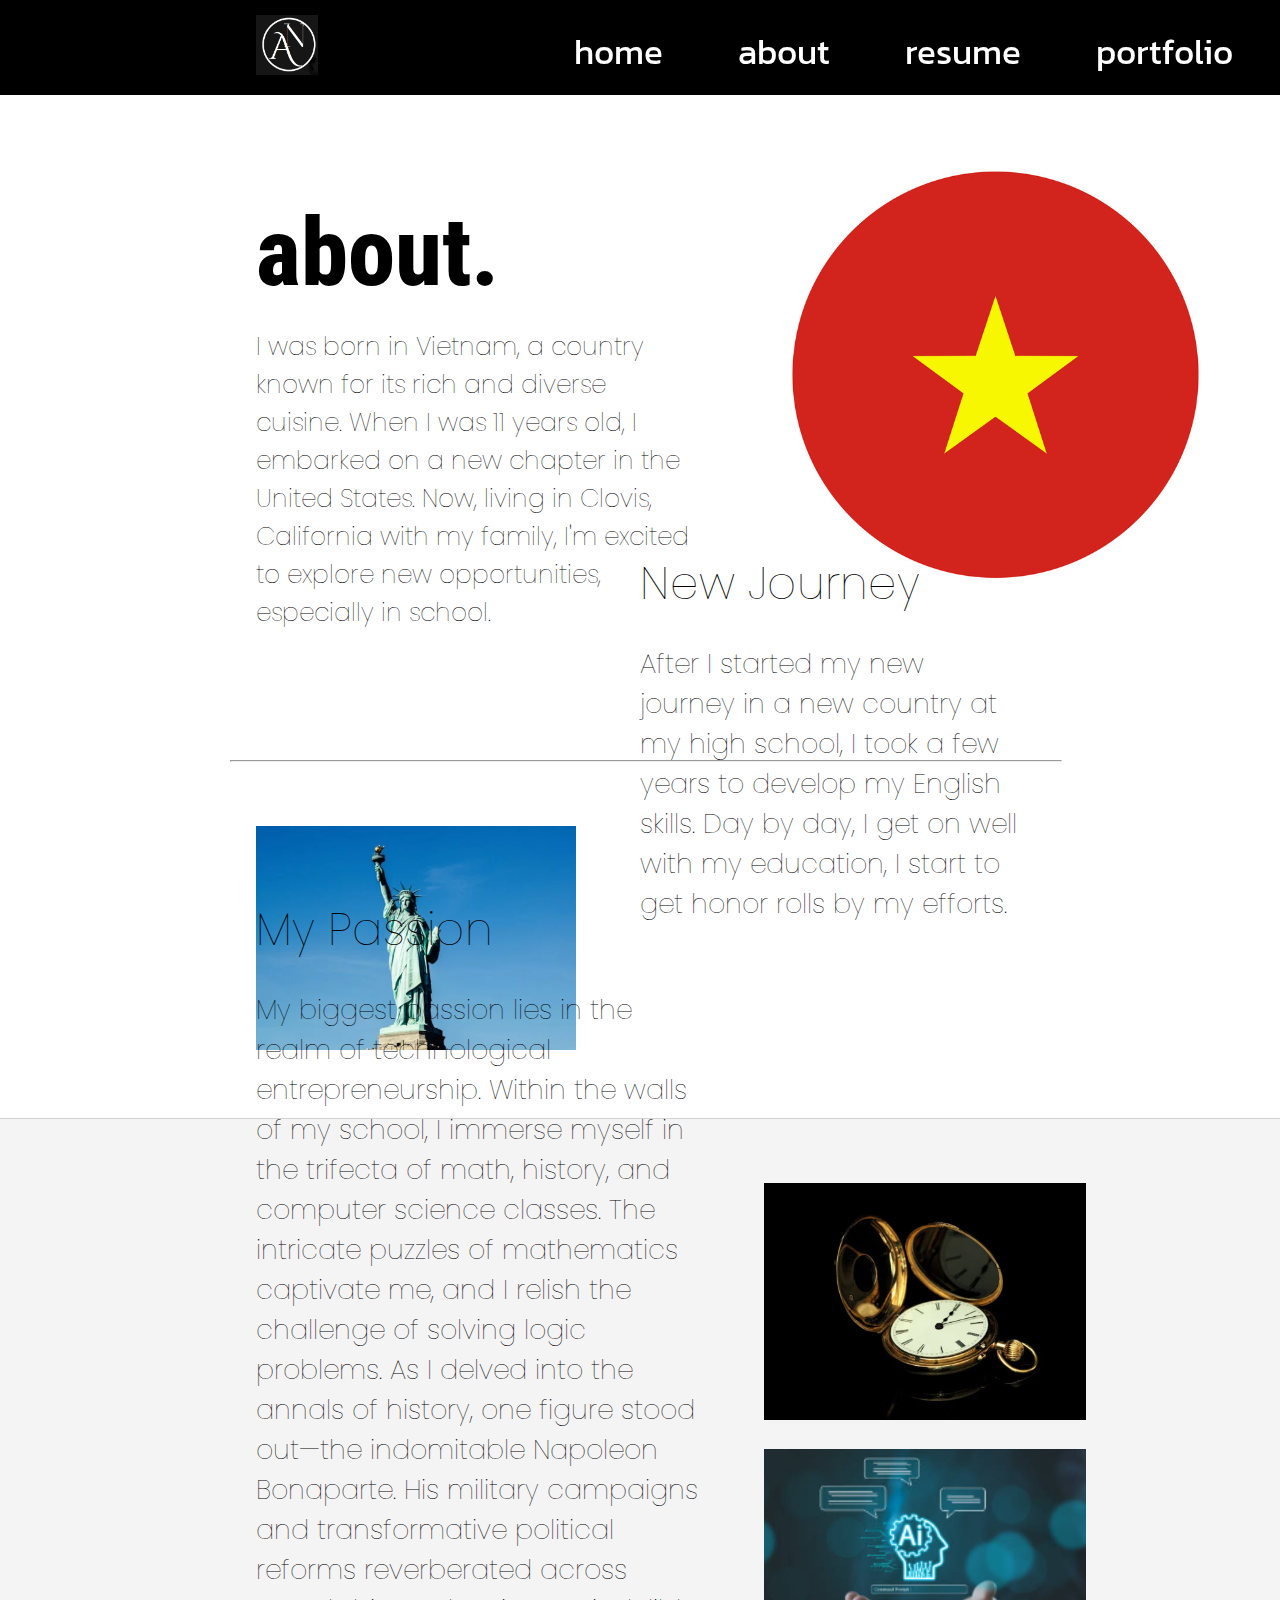
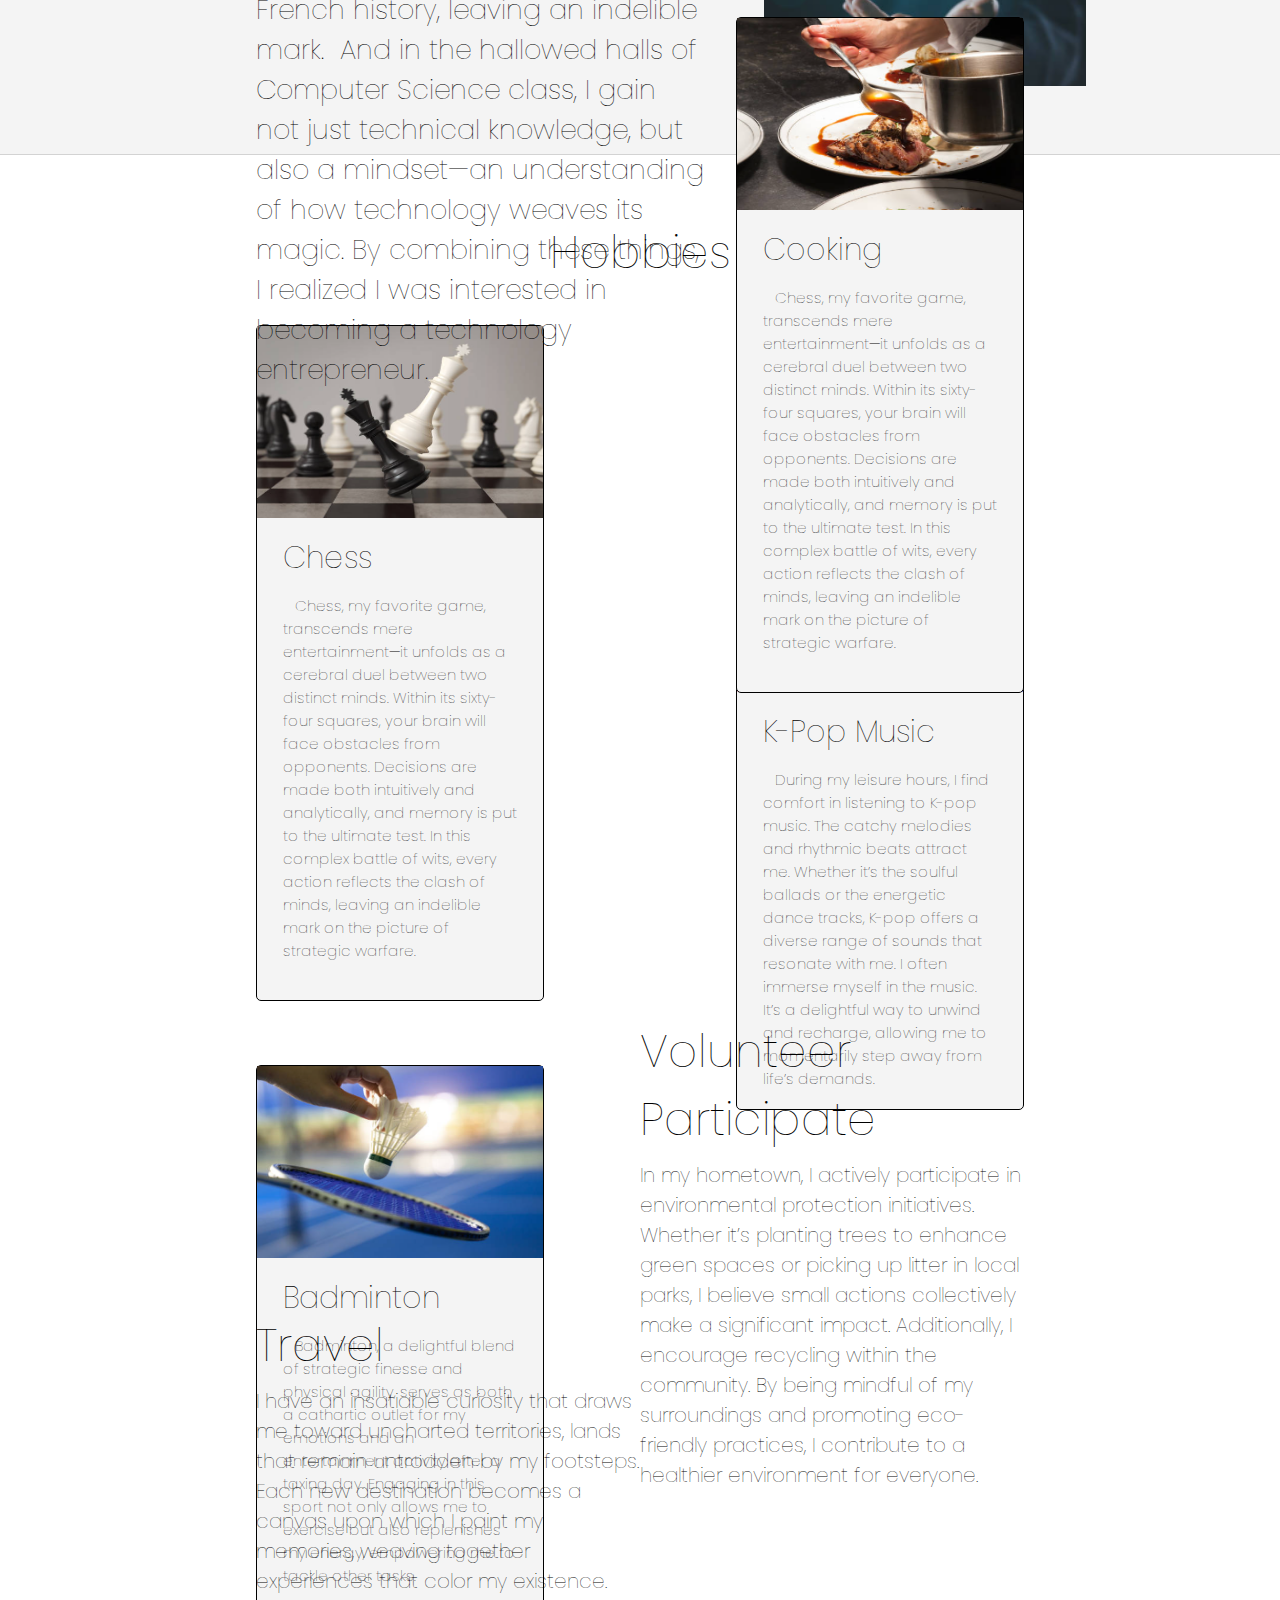
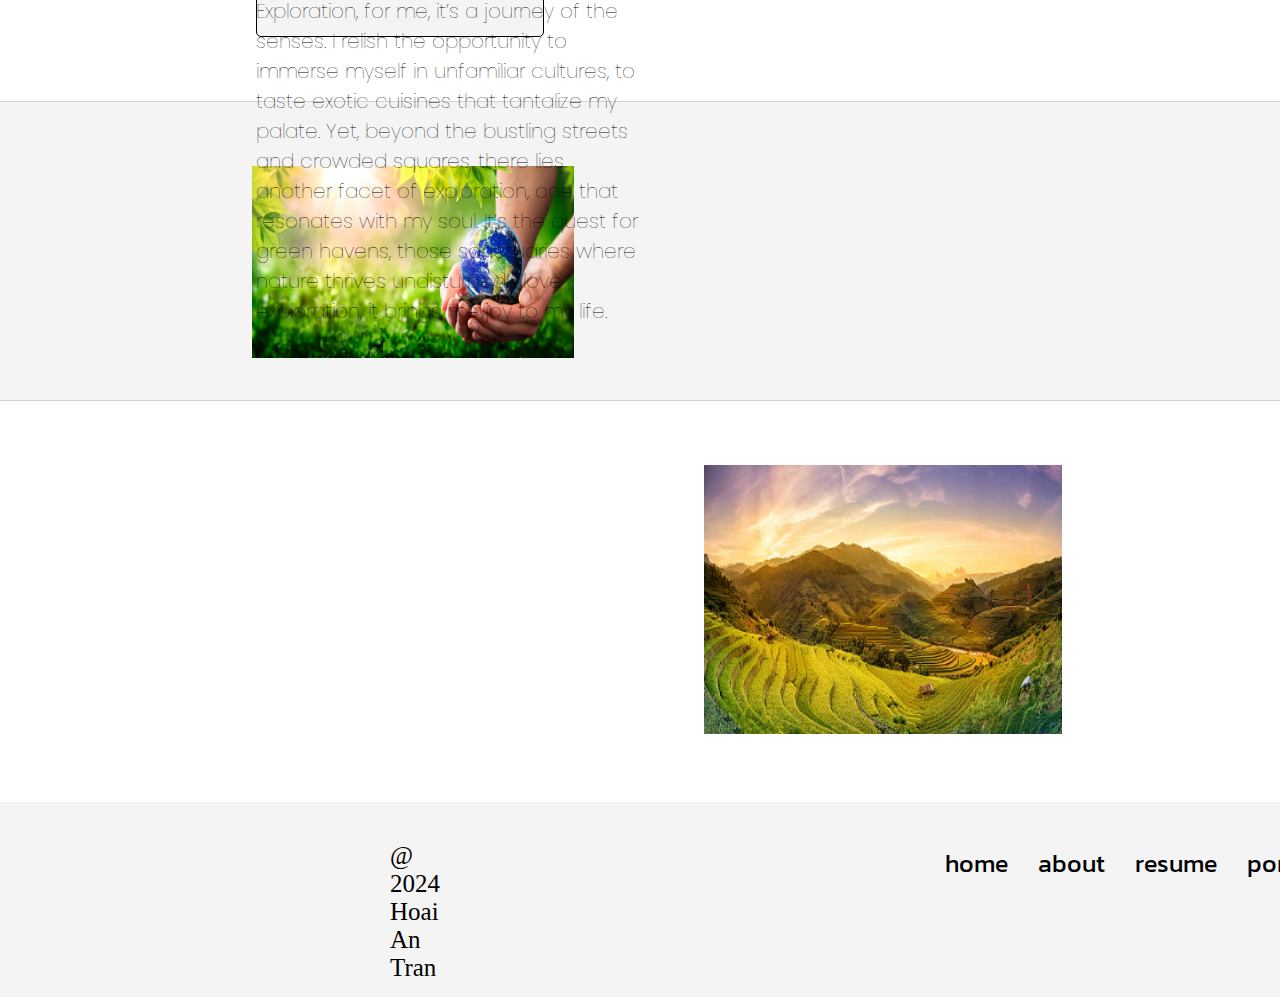
==== commit e16305e6: "portfolio" ====
--- a/about.html
+++ b/about.html
@@ -6,6 +6,7 @@
     <meta name="viewport" content="width=device-width, initial-scale=1.0">
     <title>about</title>
     <link rel="stylesheet" href="about.css">
+    <script src="nav.js"></script>
 </head>
 
 <body>
@@ -16,118 +17,130 @@
         <a href="resume.html">resume</a>
         <a href="portfolio.html">portfolio</a>
         <a href="contact.html" class="contact">contact</a>
+        <img src="homw/navi.png" width="100px" alt="menu icon" id="menu" class="displayNone">
     </nav>
-    <div class="about" id="top">
-        <section class="vietnam">
-            <h1>about.</h1>
-            <p>I was born in Vietnam, a country known for its rich and diverse cuisine. When I was 11 years old, I
-                embarked
-                on a new chapter in the United States. Now, living in Clovis, California with my family, I'm excited to
-                explore new opportunities, especially in school.</p>
+    <aside class="displayNone">
+        <ul>
+            <li class="asideItem"><a href="home.html" class="homeNav">Home</a></li>
+            <li class="asideItem"><a href="about.html" class="homeNav">About me</a></li>
+            <li class="asideItem"><a href="resume.html" class="homeNav">Resume</a></li>
+            <li class="asideItem"><a href="portfolio.html" class="homeNav">Portfolio</a></li>
+            <li class="asideItem"><a href="contact.html">Contact me</a></li>
+        </ul>
+    </aside>
+    <div class="main">
+        <div class="about" id="top">
+            <section class="vietnam">
+                <h1>about.</h1>
+                <p>I was born in Vietnam, a country known for its rich and diverse cuisine. When I was 11 years old, I
+                    embarked
+                    on a new chapter in the United States. Now, living in Clovis, California with my family, I'm excited to
+                    explore new opportunities, especially in school.</p>
+            </section>
+            <img src="homw/namflag.png">
+        </div>
+        <section class="first">
+            <hr>
         </section>
-        <img src="homw/namflag.png">
+        <div class="america">
+            <img src="homw/freedomabout.png">
+            <section class="ame">
+                <h2>New Journey</h2>
+                <p>After I started my new journey in a new country at my high school, I took a few years to develop my
+                    English
+                    skills. Day by day, I get on well with my education, I start to get honor rolls by my efforts.</p>
+            </section>
+        </div>
+        <div class="passion">
+            <section class="pass">
+                <h2>My Passion</h2>
+                <p>My biggest passion lies in the realm of technological entrepreneurship. Within the walls of my school, I
+                    immerse myself in the trifecta of math, history, and computer science classes. The intricate puzzles of
+                    mathematics captivate me, and I relish the challenge of solving logic problems. As I delved into the
+                    annals
+                    of history, one figure stood out—the indomitable Napoleon Bonaparte. His military campaigns and
+                    transformative political reforms reverberated across French history, leaving an indelible mark.  And in
+                    the
+                    hallowed halls of Computer Science class, I gain not just technical knowledge, but also a mindset—an
+                    understanding of how technology weaves its magic. By combining these things, I realized I was interested
+                    in
+                    becoming a technology entrepreneur.</p>
+            </section>
+            <section class="watch">
+                <img src="homw/watchabout.png">
+            </section>
+            <section class="aii">
+                <img src="homw/AIvshuman about.png">
+            </section>
+        </div>
+        <div class="hobbies">
+            <h2>Hobbies</h2>
+            <section class="chess">
+                <img src="homw/chessabout.png">
+                <h3>Chess</h3>
+                <p>Chess, my favorite game, transcends mere entertainment—it unfolds as a cerebral duel between two distinct
+                    minds. Within its sixty-four squares, your brain will face obstacles from opponents. Decisions are made
+                    both intuitively and analytically, and memory is put to the ultimate test. In this complex battle of
+                    wits, every action reflects the clash of minds, leaving an indelible mark on the picture of strategic
+                    warfare.</p>
+            </section>
+            <section class="badminton">
+                <img src="homw/badmontonabout.png">
+                <h3>Badminton</h3>
+                <p>Badminton, a delightful blend of strategic finesse and physical agility, serves as both a cathartic
+                    outlet for my emotions and an entertainment activity after a taxing day. Engaging in this sport not only
+                    allows me to exercise but also replenishes my energy, empowering me to tackle other tasks.</p>
+            </section>
+            <section class="music">
+                <img src="homw/kpop.png">
+                <h3>K-Pop Music</h3>
+                <p>During my leisure hours, I find comfort in listening to K-pop music. The catchy melodies and rhythmic
+                    beats attract me. Whether it’s the soulful ballads or the energetic dance tracks, K-pop offers a diverse
+                    range of sounds that resonate with me. I often immerse myself in the music. It’s a delightful way to
+                    unwind and recharge, allowing me to momentarily step away from life’s demands.</p>
+            </section>
+            <section class="cooking">
+                <img src="homw/cookingabout.png">
+                <h3>Cooking</h3>
+                <p>Chess, my favorite game, transcends mere entertainment—it unfolds as a cerebral duel between two distinct
+                    minds. Within its sixty-four squares, your brain will face obstacles from opponents. Decisions are made
+                    both intuitively and analytically, and memory is put to the ultimate test. In this complex battle of
+                    wits, every action reflects the clash of minds, leaving an indelible mark on the picture of strategic
+                    warfare.</p>
+            </section>
+        </div>
+        <div class="volunteer">
+            <img src="homw/environment.png">
+            <section class="part">
+                <h2>Volunteer Participate</h2>
+                <p>In my hometown, I actively participate in environmental protection initiatives. Whether it’s planting trees
+                to enhance green spaces or picking up litter in local parks, I believe small actions collectively make a
+                significant impact. Additionally, I encourage recycling within the community. By being mindful of my
+                surroundings and promoting eco-friendly practices, I contribute to a healthier environment for everyone.</p>
+            </section>
+        </div>
+        <div class="travel">
+            <section class="exper">
+                <h2>Travel</h2>
+                <p>I have an insatiable curiosity that draws me toward uncharted territories, lands that remain untrodden by my
+                footsteps. Each new destination becomes a canvas upon which I paint my memories, weaving together
+                experiences that color my existence. Exploration, for me, it’s a journey of the senses. I relish the
+                opportunity to immerse myself in unfamiliar cultures, to taste exotic cuisines that tantalize my palate.
+                Yet, beyond the bustling streets and crowded squares, there lies another facet of exploration, one that
+                resonates with my soul. It’s the quest for green havens, those sanctuaries where nature thrives undisturbed.
+                I love exploration, it brings me joy to my life.</p>
+            </section>
+            <img src="homw/travelabout.png">
+        </div>
+        <footer>
+            <p>@ 2024 Hoai An Tran</p>
+            <a href="home.html">home</a>
+            <a href="about.html">about</a>
+            <a href="resume.html">resume</a>
+            <a href="portfolio.html">portfolio</a>
+            <a href="contact.html">contact</a>
+        </footer>
     </div>
-    <section class="first">
-        <hr>
-    </section>
-    <div class="america">
-        <img src="homw/freedomabout.png">
-        <section class="ame">
-            <h2>New Journey</h2>
-            <p>After I started my new journey in a new country at my high school, I took a few years to develop my
-                English
-                skills. Day by day, I get on well with my education, I start to get honor rolls by my efforts.</p>
-        </section>
-    </div>
-    <div class="passion">
-        <section class="pass">
-            <h2>My Passion</h2>
-            <p>My biggest passion lies in the realm of technological entrepreneurship. Within the walls of my school, I
-                immerse myself in the trifecta of math, history, and computer science classes. The intricate puzzles of
-                mathematics captivate me, and I relish the challenge of solving logic problems. As I delved into the
-                annals
-                of history, one figure stood out—the indomitable Napoleon Bonaparte. His military campaigns and
-                transformative political reforms reverberated across French history, leaving an indelible mark.  And in
-                the
-                hallowed halls of Computer Science class, I gain not just technical knowledge, but also a mindset—an
-                understanding of how technology weaves its magic. By combining these things, I realized I was interested
-                in
-                becoming a technology entrepreneur.</p>
-        </section>
-        <section class="watch">
-            <img src="homw/watchabout.png">
-        </section>
-        <section class="aii">
-            <img src="homw/AIvshuman about.png">
-        </section>
-    </div>
-    <div class="hobbies">
-        <h2>Hobbies</h2>
-        <section class="chess">
-            <img src="homw/chessabout.png">
-            <h3>Chess</h3>
-            <p>Chess, my favorite game, transcends mere entertainment—it unfolds as a cerebral duel between two distinct
-                minds. Within its sixty-four squares, your brain will face obstacles from opponents. Decisions are made
-                both intuitively and analytically, and memory is put to the ultimate test. In this complex battle of
-                wits, every action reflects the clash of minds, leaving an indelible mark on the picture of strategic
-                warfare.</p>
-        </section>
-        <section class="badminton">
-            <img src="homw/badmontonabout.png">
-            <h3>Badminton</h3>
-            <p>Badminton, a delightful blend of strategic finesse and physical agility, serves as both a cathartic
-                outlet for my emotions and an entertainment activity after a taxing day. Engaging in this sport not only
-                allows me to exercise but also replenishes my energy, empowering me to tackle other tasks.</p>
-        </section>
-        <section class="music">
-            <img src="homw/kpop.png">
-            <h3>K-Pop Music</h3>
-            <p>During my leisure hours, I find comfort in listening to K-pop music. The catchy melodies and rhythmic
-                beats attract me. Whether it’s the soulful ballads or the energetic dance tracks, K-pop offers a diverse
-                range of sounds that resonate with me. I often immerse myself in the music. It’s a delightful way to
-                unwind and recharge, allowing me to momentarily step away from life’s demands.</p>
-        </section>
-        <section class="cooking">
-            <img src="homw/cookingabout.png">
-            <h3>Cooking</h3>
-            <p>Chess, my favorite game, transcends mere entertainment—it unfolds as a cerebral duel between two distinct
-                minds. Within its sixty-four squares, your brain will face obstacles from opponents. Decisions are made
-                both intuitively and analytically, and memory is put to the ultimate test. In this complex battle of
-                wits, every action reflects the clash of minds, leaving an indelible mark on the picture of strategic
-                warfare.</p>
-        </section>
-    </div>
-    <div class="volunteer">
-        <img src="homw/environment.png">
-        <section class="part">
-            <h2>Volunteer Participate</h2>
-            <p>In my hometown, I actively participate in environmental protection initiatives. Whether it’s planting trees
-            to enhance green spaces or picking up litter in local parks, I believe small actions collectively make a
-            significant impact. Additionally, I encourage recycling within the community. By being mindful of my
-            surroundings and promoting eco-friendly practices, I contribute to a healthier environment for everyone.</p>
-        </section>
-    </div>
-    <div class="travel">
-        <section class="exper">
-            <h2>Travel</h2>
-            <p>I have an insatiable curiosity that draws me toward uncharted territories, lands that remain untrodden by my
-            footsteps. Each new destination becomes a canvas upon which I paint my memories, weaving together
-            experiences that color my existence. Exploration, for me, it’s a journey of the senses. I relish the
-            opportunity to immerse myself in unfamiliar cultures, to taste exotic cuisines that tantalize my palate.
-            Yet, beyond the bustling streets and crowded squares, there lies another facet of exploration, one that
-            resonates with my soul. It’s the quest for green havens, those sanctuaries where nature thrives undisturbed.
-            I love exploration, it brings me joy to my life.</p>
-        </section>
-        <img src="homw/travelabout.png">
-    </div>
-    <footer>
-        <p>@ 2024 Hoai An Tran</p>
-        <a href="home.html">home</a>
-        <a href="about.html">about</a>
-        <a href="resume.html">resume</a>
-        <a href="portfolio.html">portfolio</a>
-        <a href="contact.html">contact</a>
-    </footer>
 </body>
 
 </html>--- a/about.css
+++ b/about.css
@@ -68,10 +68,10 @@
 footer{
     background-color: rgba(244, 244, 244, 1);
     display:flex;
-    padding-top:20px;
+    padding-top:40px;
     padding-bottom:15px;
     position: relative;
-    margin-top: 2vw;
+    margin-top: 5vw;
 }
 footer a{
     margin-top: -1vw;
@@ -320,4 +320,233 @@
     width: 28%;
     height: 21vw;
     margin-left:55vw;
+}
+.displayNone{
+    display: none !important; 
+}
+@media screen and (max-device-width:480px){
+    aside {
+        height: 100vh;
+        background-color: black;
+        display: flex;
+        flex-flow: column;
+        align-items: center;
+    }
+    aside ul _{
+        display: flex;
+        flex-flow: column;
+        align-items: center;
+    }
+    aside ul li {
+        padding: 2rem;
+        width: 100%;
+    }
+    aside ul a {
+        text-decoration: none;
+        font-size: 1.6rem;
+        color: white;
+        padding: 2rem;
+        text-align: center;
+        width: 100%;
+    }
+    nav>a, nav img:nth-child(1) {
+        display: none;
+    }
+    nav #menu {
+        display: block !important;
+    }
+    nav{
+        height:15vw;
+    }
+    nav img{
+        margin-left:15vw;;
+        padding-top:9px;
+        width:40%;
+        height:13vw;
+    }
+    h1{
+        font-size: 55px;
+        margin-left:-25px;
+    }
+    h2{
+        font-weight: none;
+        font-size: 25px;
+    }
+    
+    main p{
+        font-size: 20px;
+    }
+    h5{
+        margin-left:-15px;
+        font-size: 35px;
+    }
+    footer{
+
+        width:190%;
+        height:50px;
+    }
+    footer p{
+        padding-top:15px;
+        margin-top:-35px;
+        font-size: 15px;;
+        width:100%;
+        margin-left:70px;
+    }
+    footer a{
+        display: none;
+    }
+    .vietnam p{
+        text-indent:15px;
+        font-size: 18px;
+        width:98%;
+        margin-left:-25px;
+        margin-right:95px;
+        margin-top:-0.5vw;
+    }
+
+    .about img{
+        margin-top:68vw;
+        width:60%;
+        height:55vw;
+        margin-left:-190px;
+    }
+    section{
+        margin-top:5vw;
+    }
+    hr{
+        margin-top:300px;
+        margin-left:50px;
+    }
+    .america{
+        margin-top: 170vw;;
+    }
+    .passion{
+        margin-top:-300px;
+    }
+    .watch img{
+        display:none;
+    }
+    .aii{
+        padding-top: 100vw;
+        margin-left:-40vw;
+        width:250%;
+    }
+    .pass h2{
+        width:218%;
+        font-size: 25px;
+        margin-top:175vw;
+        margin-left:1px;
+        margin-bottom: 5vw;
+    }
+    .pass p{
+        font-size: 15px;
+        margin-top:-12px;
+        width:205%;
+        margin-left:-22px;
+        text-indent: 25px;;
+    }
+    .ame h2{
+        width:218%;
+        font-size: 25px;
+        margin-top:95vw;
+        margin-left:-128px;
+        margin-bottom: 5vw;
+    }
+    .ame p{
+        font-size: 15px;
+        margin-top:-10px;
+        width:220%;
+        margin-left:-100%;
+        text-indent: 15px;;
+    }
+    .america img{
+        position: absolute;
+        top:185vw;
+        width:65%;
+    }
+    .exper{
+        margin-top:745vw;
+    }
+    .part{
+        margin-top:720vw;
+    }
+    .hobbies h2{
+        font-size:25px;
+    }
+    .hobbies h3{
+        font-size: 20px;
+        text-indent: 23px;
+    }
+    .hobbies p{
+        font-size: 15px;
+        text-indent: 15px;;
+    }
+    .hobbies img{
+        height:30vw;
+    }
+    .hobbies section{
+        width:70%;
+        margin-bottom: 45px;
+    }
+    .badminton{
+        margin-left:15vw;
+
+    }
+    .cooking{
+        margin-left:-205px;
+        margin-top:497.5vw;;
+    }
+    .chess{
+        margin-left:15vw;
+    }
+    .music{
+        margin-left:-205px;
+        margin-top:565vw;
+        padding-bottom: 5vw;;
+    }
+    .travel{
+        margin-top:499px;
+    }
+    .volunteer{
+        margin-top:1070px;
+        padding-top:95vw;
+    }
+    .part h2{
+        margin-top:-80vw;
+        margin-left: -150px;
+        font-size: 24px;
+        margin-bottom: 3vw;
+    }
+    .part p{
+        margin-left:-165px;
+        width:230%;
+        font-size: 15px;
+        text-indent: 15px;;
+    }
+    .volunteer img{
+        width:65%;
+        height:35vw;
+        margin-top:-15vw;
+        margin-bottom: 5vw;
+        margin-left: 17vw;;
+    }
+    .exper h2{
+        margin-left: -4px;
+        font-size: 25px;
+    }
+    .exper p{
+        margin-left:-15px;
+        text-indent: 15px;
+        font-size: 15px;
+        width:240%;
+    }
+
+    .travel img{
+        width:70%;
+        height:35vw;
+        margin-bottom: 5vw;
+        margin-left: 15vw;;
+    }
+
+
 }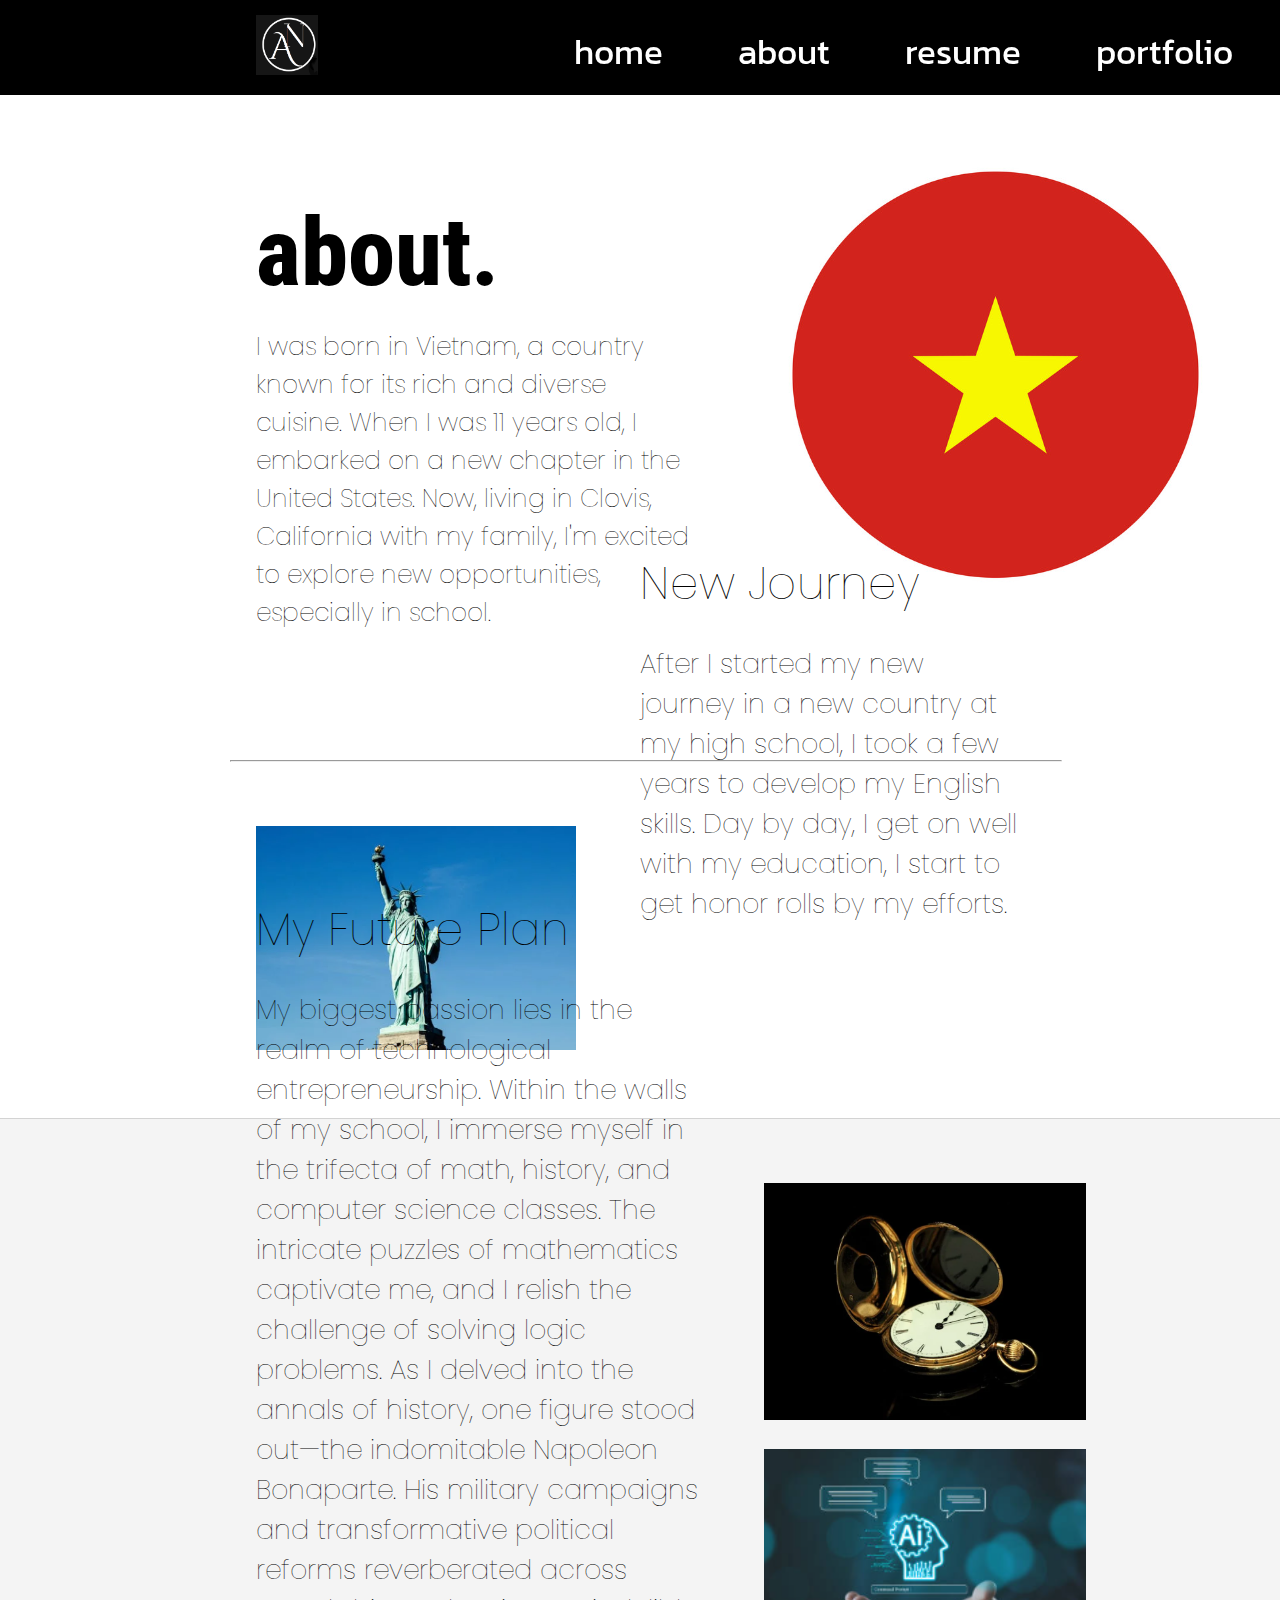
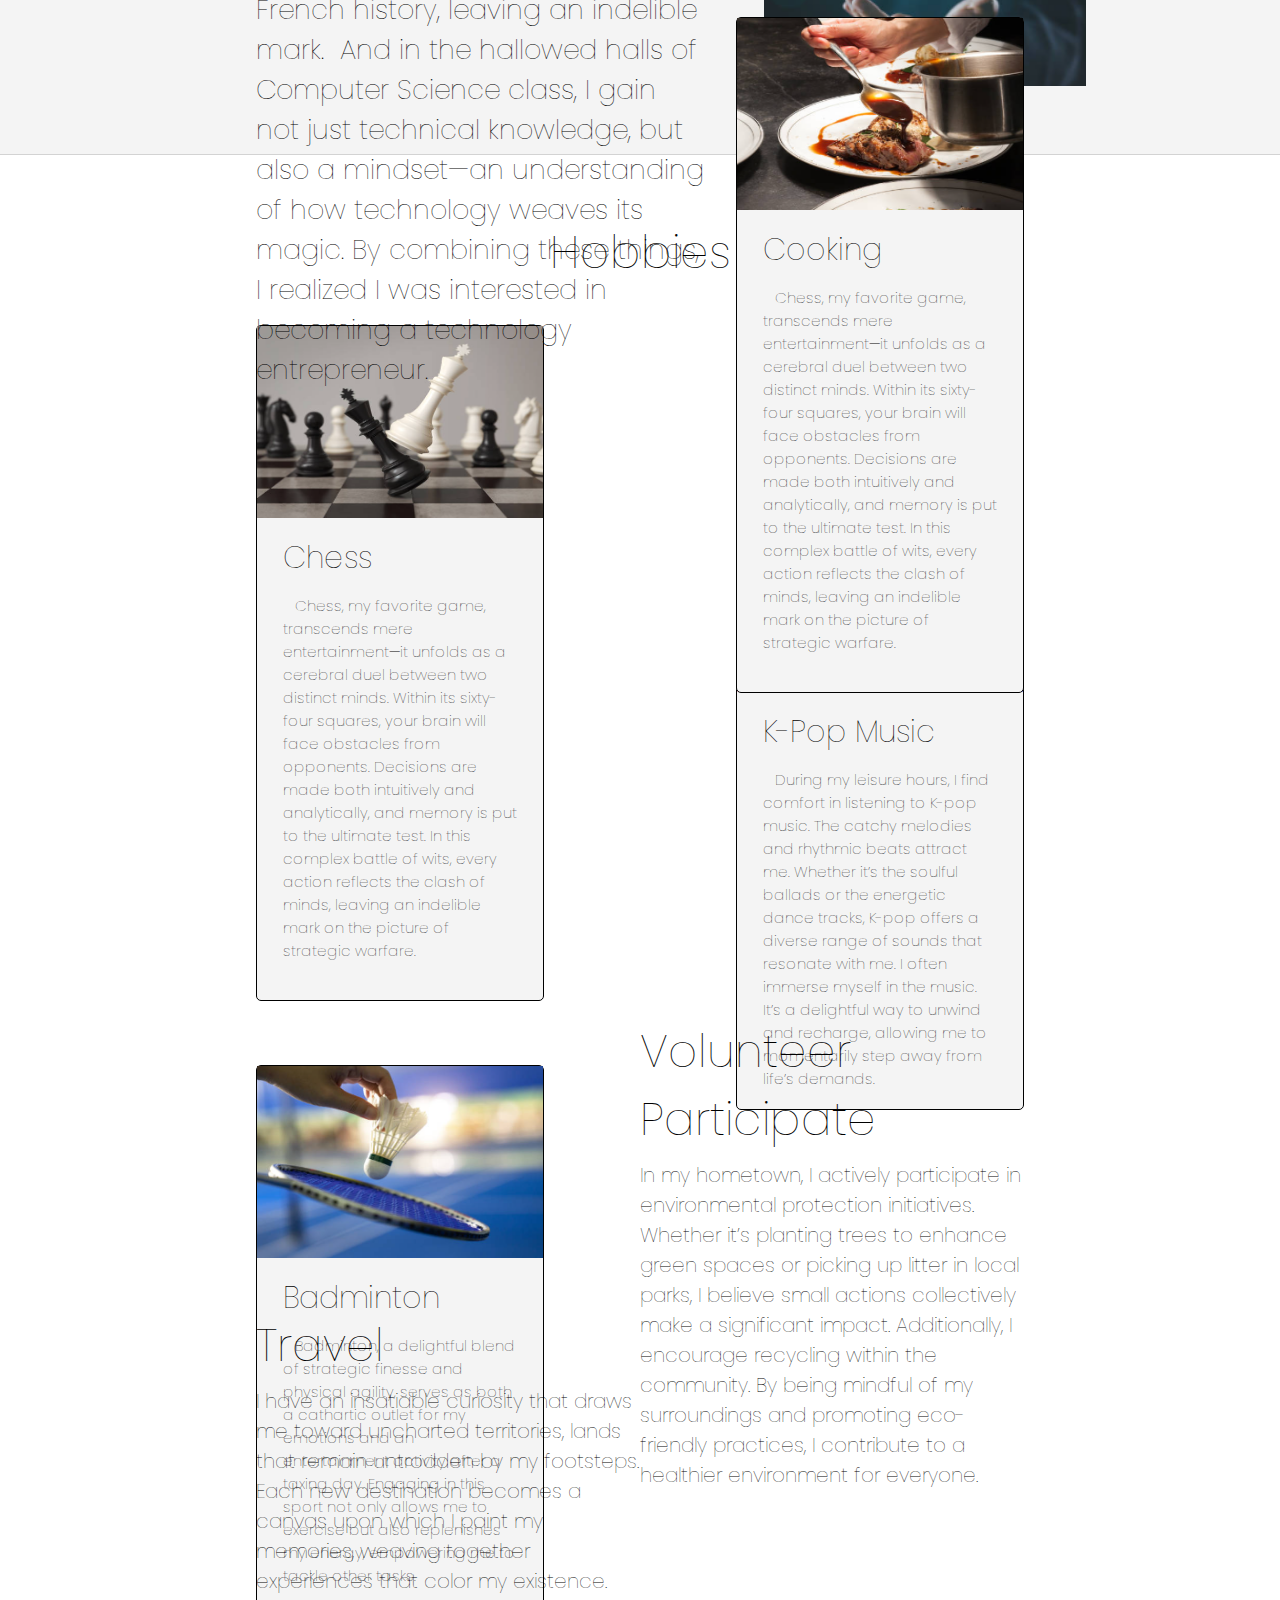
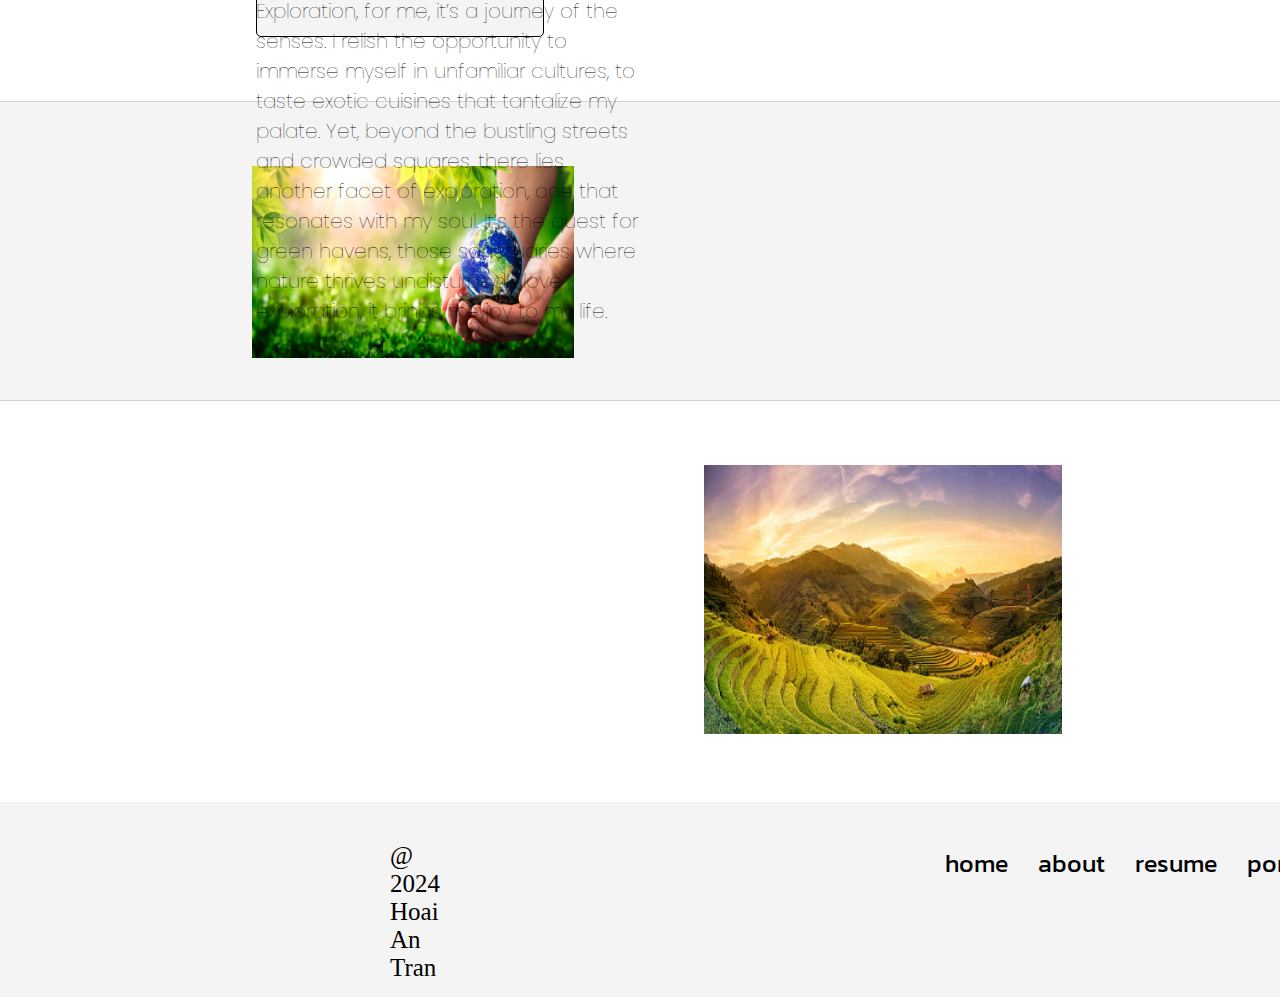
==== commit 25b04bb7: "almost" ====
--- a/about.html
+++ b/about.html
@@ -53,7 +53,7 @@
         </div>
         <div class="passion">
             <section class="pass">
-                <h2>My Passion</h2>
+                <h2>My Future Plan</h2>
                 <p>My biggest passion lies in the realm of technological entrepreneurship. Within the walls of my school, I
                     immerse myself in the trifecta of math, history, and computer science classes. The intricate puzzles of
                     mathematics captivate me, and I relish the challenge of solving logic problems. As I delved into the
--- a/about.css
+++ b/about.css
@@ -549,4 +549,316 @@
     }
 
 
+}
+@media screen and (max-device-width:1060px){
+    *{
+        box-sizing: border-box;
+        padding: 0;
+        margin: 0;
+    }
+    
+    *{
+        box-sizing: border-box;
+        padding: 0;
+        margin: 0;
+    }
+    
+    nav a{
+        font-family: "Kanit", sans-serif;
+        text-decoration: none;
+        font-size: 25px;
+        margin-right:25px;
+        padding-top: 25px;;
+        color:white;
+        display: flex;
+    }
+    nav .contact{
+        color:black;
+        border-style: hidden;
+        background-color: white;
+        border-radius: 15px;
+        margin-top:25px;
+        margin-bottom:5px;
+        padding-left:25px;
+        padding-right:25px;
+        padding-top:0;
+        padding-bottom: 55px;
+    }
+    .contact:hover{
+        background-color: black;
+        color:white;
+    }
+    nav img{
+        padding-top: 15px;
+        width:80px;
+        height:75px;
+        margin-left:15vw;
+        margin-right: 15vw;;
+    }
+    nav{
+        background-color: black;
+        display:flex;
+        padding-bottom:15px;
+        height:95px;
+        padding-right:290px;
+        position:sticky;
+        top:0;
+        z-index:10;
+    }
+    .displayNone{
+        display: none !important; 
+    }
+    footer{
+        background-color: rgba(244, 244, 244, 1);
+        display:flex;
+        padding-top:40px;
+        padding-bottom:15px;
+        position: relative;
+        margin-top: 5vw;
+    }
+    footer a{
+        display: none;
+    }
+
+    footer p{
+        font-size: 25px;
+        margin-left:15vw;
+        margin-right:490px;
+    }
+    h1{
+            font-family: "Poppins", sans-serif;
+            font-weight: 800;
+            font-style: normal;
+            font-size: 50px;
+    }
+    .vietnam{
+        margin-top:5vw;
+        margin-left:20vw;
+    }
+    h1{
+        font-family: "Roboto Condensed", sans-serif;
+        font-optical-sizing: auto;
+        font-weight: 800;
+        font-style: normal;
+        font-size: 95px;
+    }
+    p{
+        font-size: 15px;
+    }
+    .vietnam p{
+        width:43%;
+        margin-top: 20px;
+        font-size: 25px;
+        font-family: "Poppins", sans-serif;
+        font-weight: 10;
+        font-style: normal;
+        margin-bottom:10vw;
+    }
+    .about{
+        margin-top:8vw;
+    }
+    .about img{
+        position:absolute;
+        top:25vw;
+        left:60vw;
+        width:30%;
+    }
+    .first hr{
+        width:65%;
+        margin-left:18vw;
+    }
+    .america{
+        margin-top:5vw;
+        margin-bottom:5vw;
+    }
+    .america img{
+        width:25%;
+        margin-left:20vw;
+    }
+    .america h2{
+        font-size: 45px;
+        font-family: "Poppins", sans-serif;
+        font-weight: 10;
+        font-style: normal;
+        color:black;
+        margin-bottom:2vw;
+    }
+    .america p{
+        font-size: 27px;
+        font-family: "Poppins", sans-serif;
+        font-weight: 10;
+        font-style: normal;
+        color:black;
+    }
+    .ame{
+        width:30%;
+        left:50vw;
+        position: absolute;
+        top:43vw;
+    }
+    .passion{
+        background-color: rgba(244, 244, 244, 1);
+        border-color:lightgrey;
+        border-style: solid;
+        border-width: 0.1px;
+        margin-left:-5px;
+        margin-right:-5px;
+        padding-top:5vw;
+        padding-bottom: 3vw;;
+    }
+    .pass{
+        width:35%;
+        left:20vw;
+        position: absolute;
+        top:70vw;
+    }
+    .pass h2{
+        font-size: 45px;
+        font-family: "Poppins", sans-serif;
+        font-weight: 10;
+        font-style: normal;
+        color:black;
+        margin-bottom:2vw;
+    }
+    .pass p{
+        font-size: 27px;
+        font-family: "Poppins", sans-serif;
+        font-weight: 10;
+        font-style: normal;
+        color:black;
+    }
+    .passion img{
+        width:25%;
+        margin-bottom:2vw;
+        margin-left:60vw;
+    }
+    .hobbies h2{
+        display: flex;
+        justify-content: center;
+        margin-top:5vw;
+        font-size: 45px;
+        font-family: "Poppins", sans-serif;
+        font-weight: 10;
+        font-style: normal;
+        margin-bottom: 3vw;
+    }
+    .hobbies img{
+        width:100%;
+        height: 15vw;
+    }
+    .hobbies section{
+        border-style:solid;
+        border-radius: 5px;
+        border-width: 1px;;
+        background-color: rgba(244, 244, 244, 1);
+        width:22.5%;
+        margin-bottom: 5vw;;
+    }
+    .hobbies h3{
+        font-family: "Poppins", sans-serif;
+        font-weight: 10;
+        font-style: normal;
+        font-size: 30px;
+        text-indent: 2vw;
+        padding-top: 1vw;
+        padding-bottom: 1vw;
+    }
+    .hobbies p{
+        font-family: "Poppins", sans-serif;
+        font-weight: 10;
+        font-style: normal;
+        font-size: 15px;
+        text-indent:1vw;
+        margin-left: 2vw;
+        margin-right: 2vw;
+    }
+    .chess{
+        margin-left:20vw;
+        padding-bottom: 3vw;;
+    }
+    .cooking{
+        position: absolute;
+        top:126.35vw;
+        left:57.5%;
+        padding-bottom: 2.98vw;
+    }
+    .badminton{
+        margin-left:20vw;
+        padding-bottom:3.8vw;
+    }
+    .music{
+        position: absolute;
+        top:164vw;
+        left:57.5%;
+        padding-bottom: 1.5vw;
+    }
+    .volunteer img{
+        width: 25%;
+        height: 15vw;
+        margin-left:20vw;
+    }
+    .volunteer{
+        margin-bottom: 5vw;
+        background-color: rgba(244, 244, 244, 1);
+        border-color:lightgrey;
+        border-style: solid;
+        border-width: 0.1px;
+        margin-left:-5px;
+        margin-right:-5px;
+        padding-top:5vw;
+        padding-bottom: 3vw;;
+    }
+    .part{
+        width:30%;
+        left:50vw;
+        position: absolute;
+        top:204.5vw;
+    }
+    .part h2{
+        font-size: 45px;
+        font-family: "Poppins", sans-serif;
+        font-weight: 10;
+        font-style: normal;
+        color:black;
+        margin-bottom:0.5vw;
+    }
+    .part p{
+        font-size: 20px;
+        font-family: "Poppins", sans-serif;
+        font-weight: 10;
+        font-style: normal;
+        color:black;
+    }
+    .travel{
+        margin-bottom:5vw;
+    }
+    .travel h2{
+        font-size: 45px;
+        font-family: "Poppins", sans-serif;
+        font-weight: 10;
+        font-style: normal;
+        color:black;
+        margin-bottom:0.5vw;
+    }
+    .travel p{
+        font-size: 20px;
+        font-family: "Poppins", sans-serif;
+        font-weight: 10;
+        font-style: normal;
+        color:black;
+    }
+    .exper{
+        width:30%;
+        left:20vw;
+        position: absolute;
+        top:227.5vw;
+    }
+    .travel img{
+        width: 28%;
+        height: 21vw;
+        margin-left:55vw;
+    }
+    .displayNone{
+        display: none !important; 
+    }
 }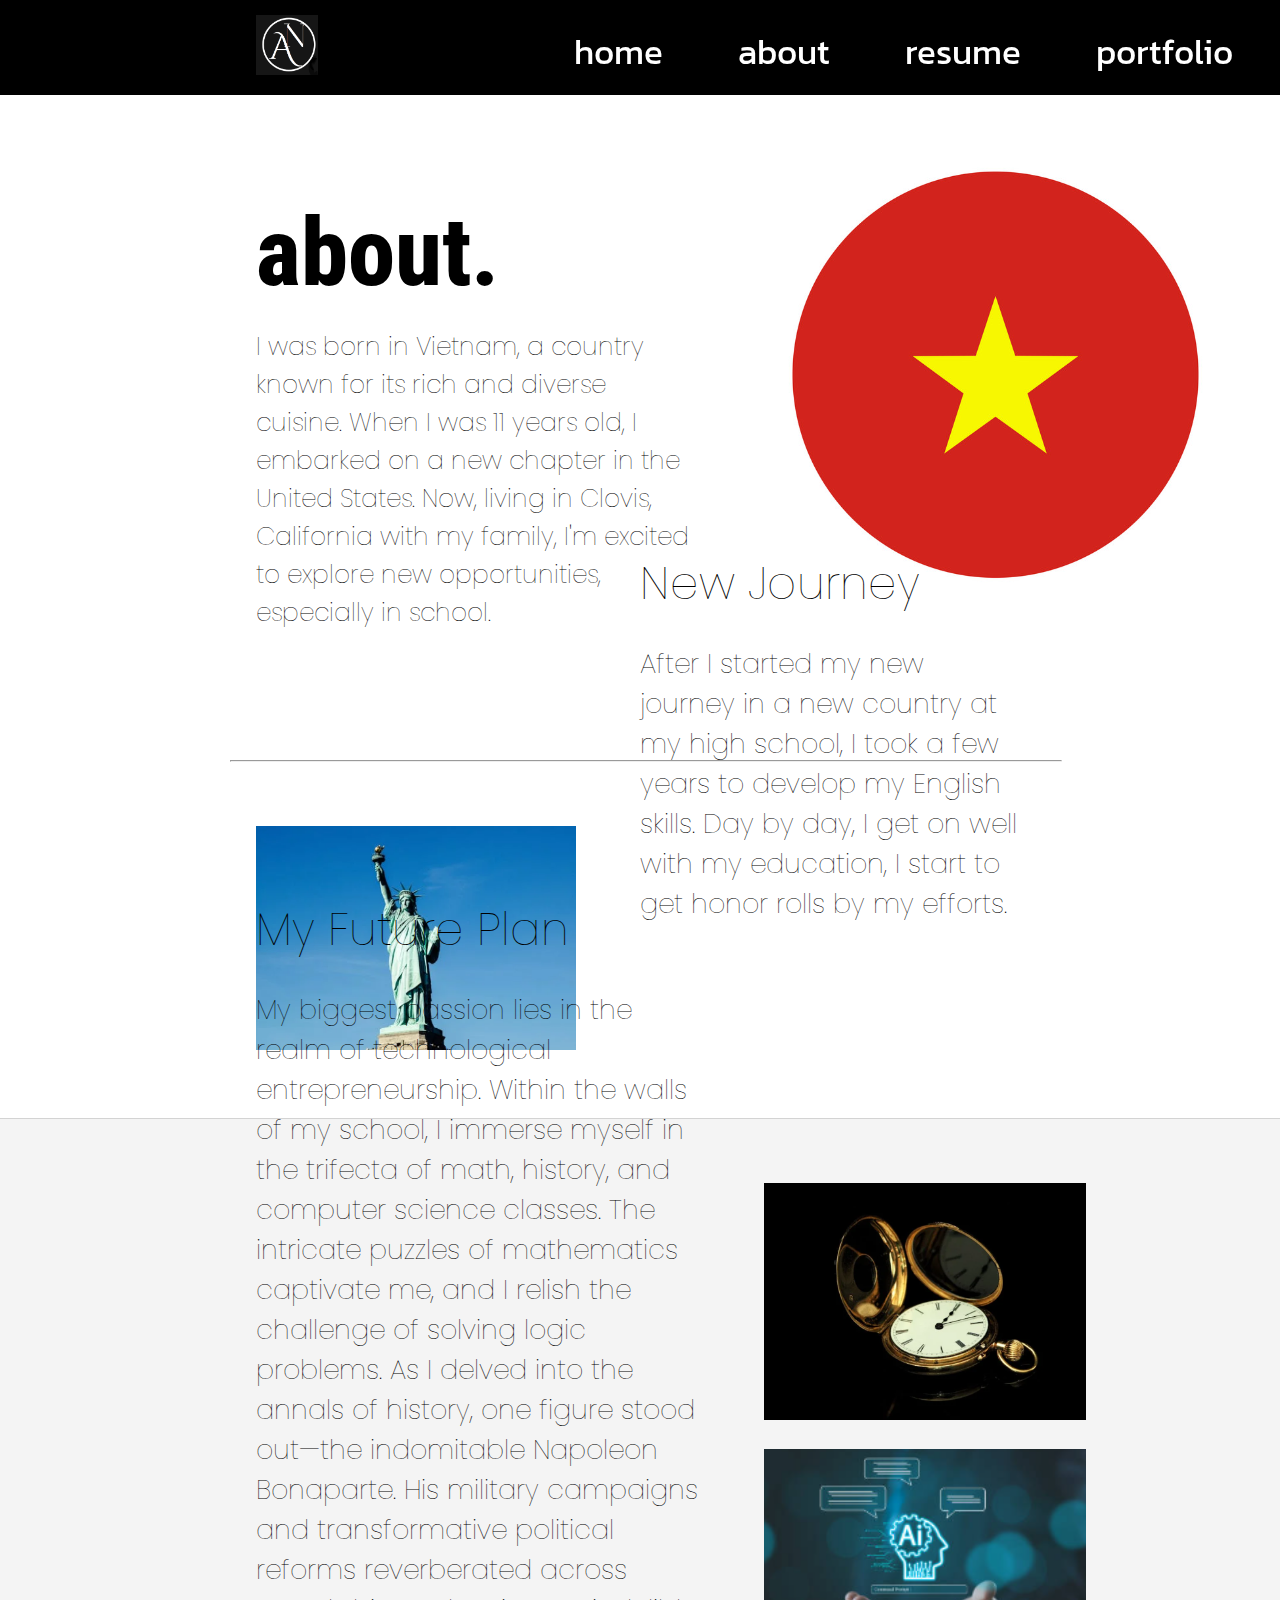
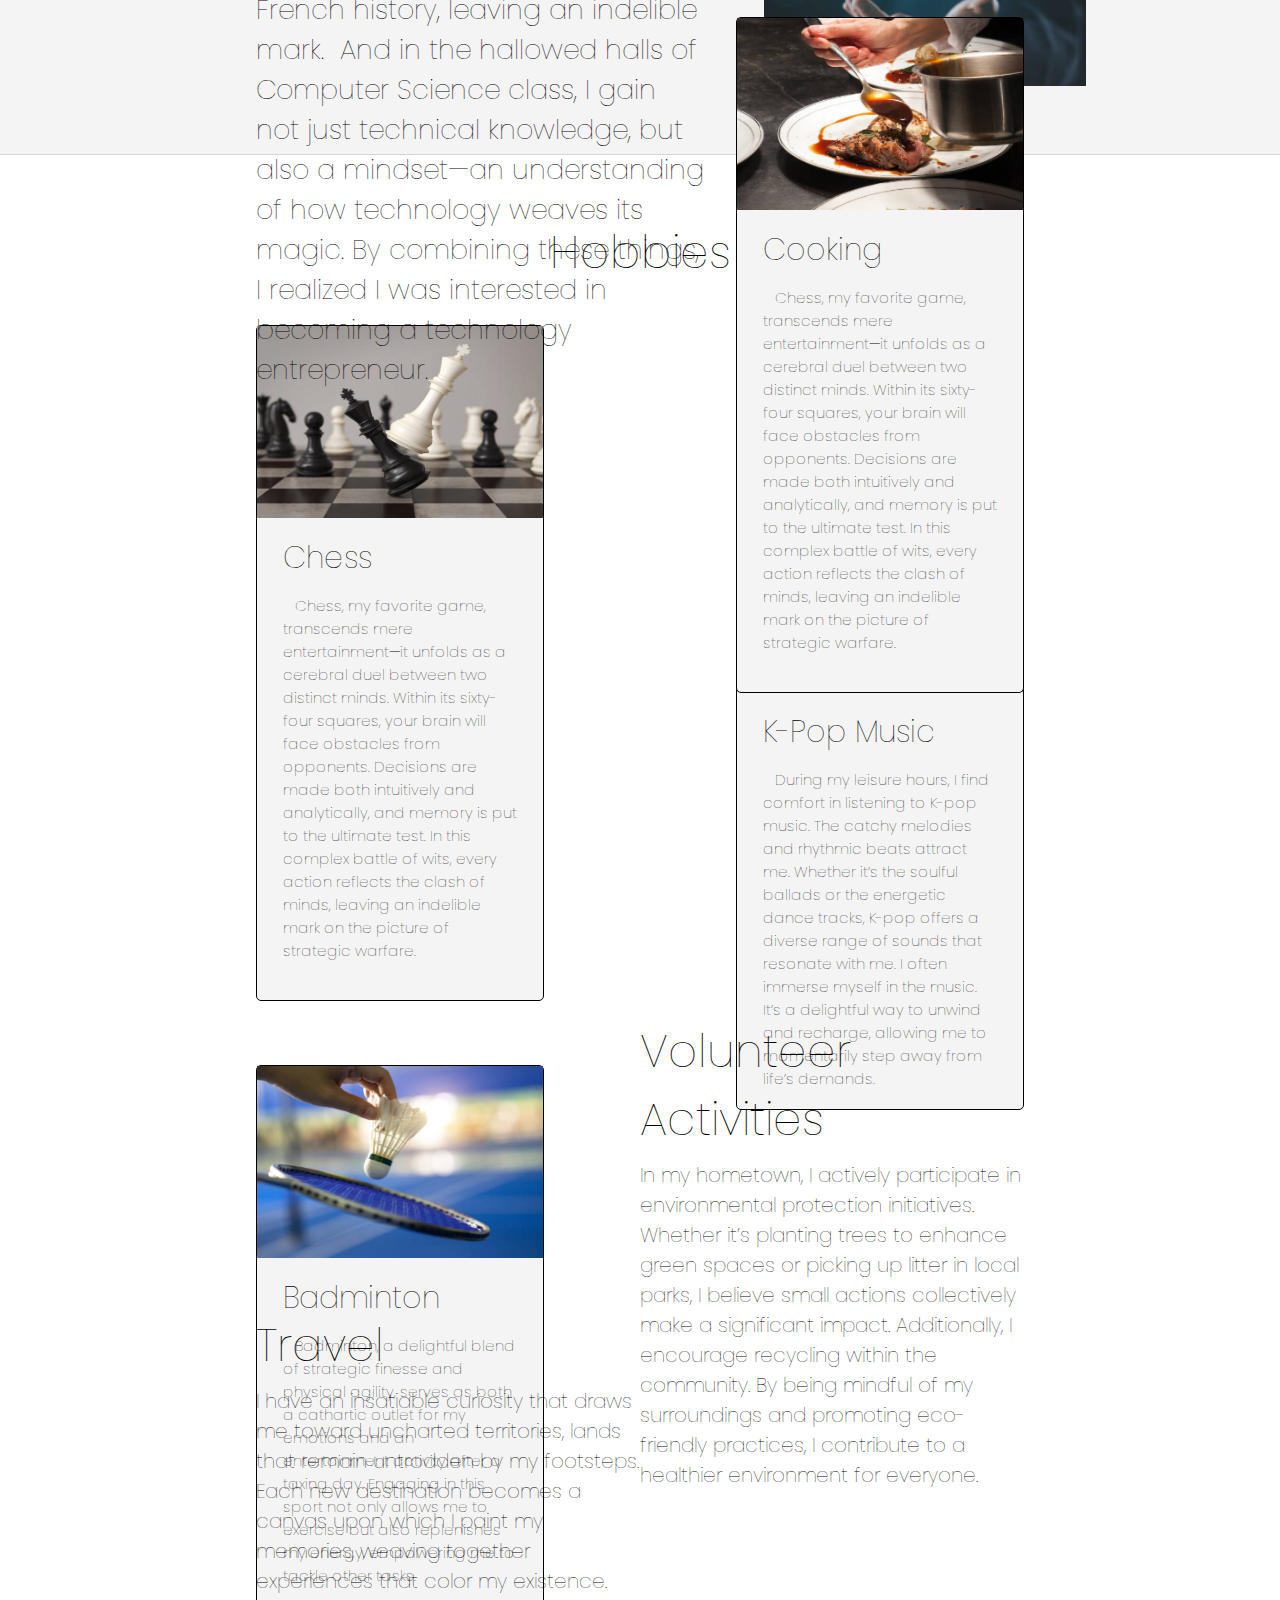
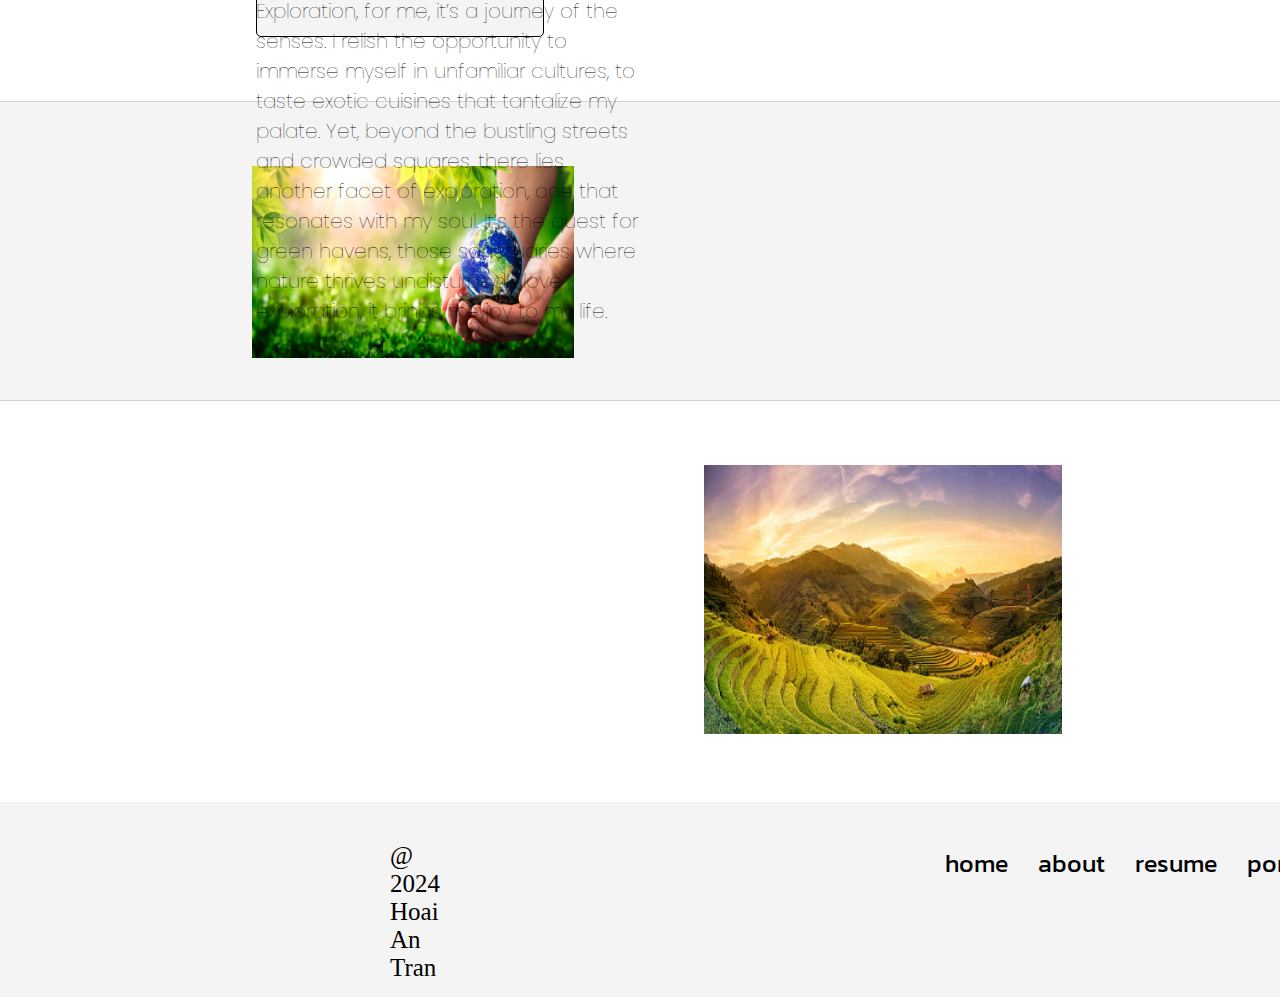
==== commit b97e3098: "fix" ====
--- a/about.html
+++ b/about.html
@@ -112,7 +112,7 @@
         <div class="volunteer">
             <img src="homw/environment.png">
             <section class="part">
-                <h2>Volunteer Participate</h2>
+                <h2>Volunteer Activities</h2>
                 <p>In my hometown, I actively participate in environmental protection initiatives. Whether it’s planting trees
                 to enhance green spaces or picking up litter in local parks, I believe small actions collectively make a
                 significant impact. Additionally, I encourage recycling within the community. By being mindful of my
